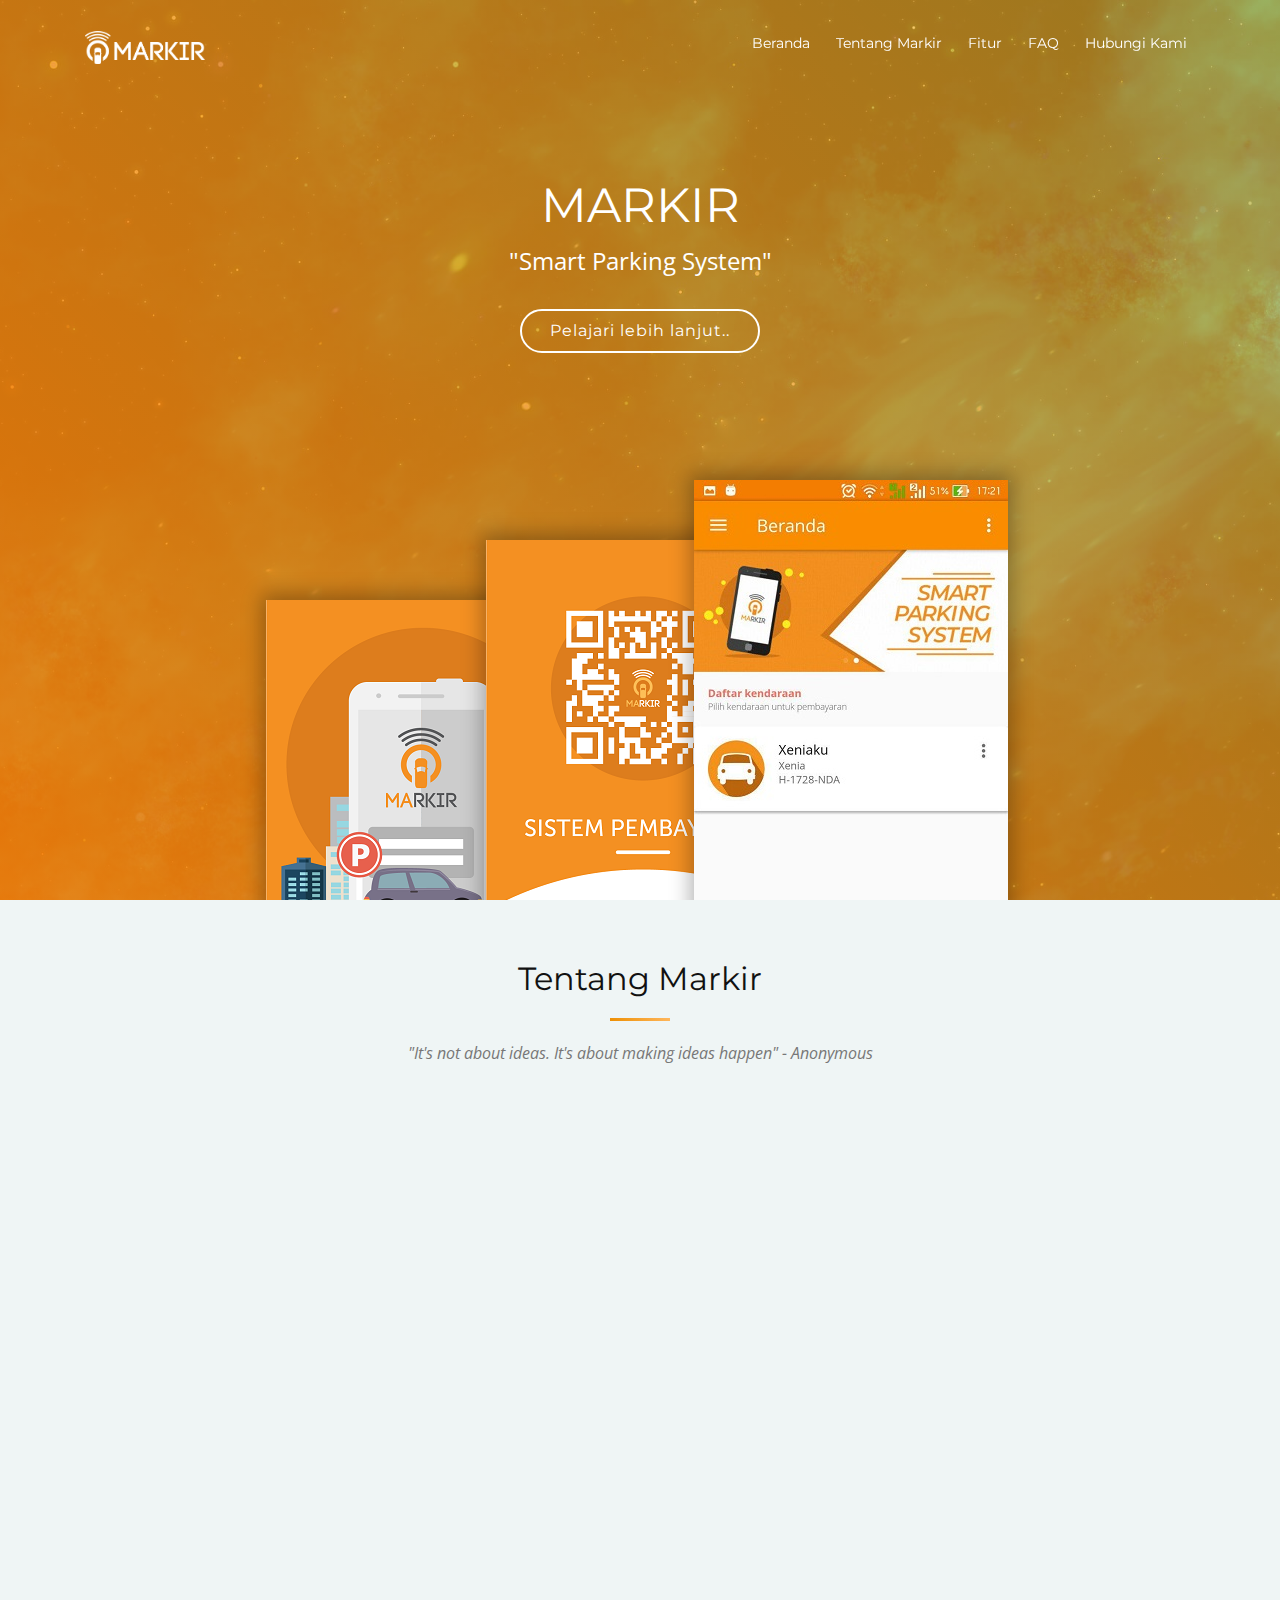
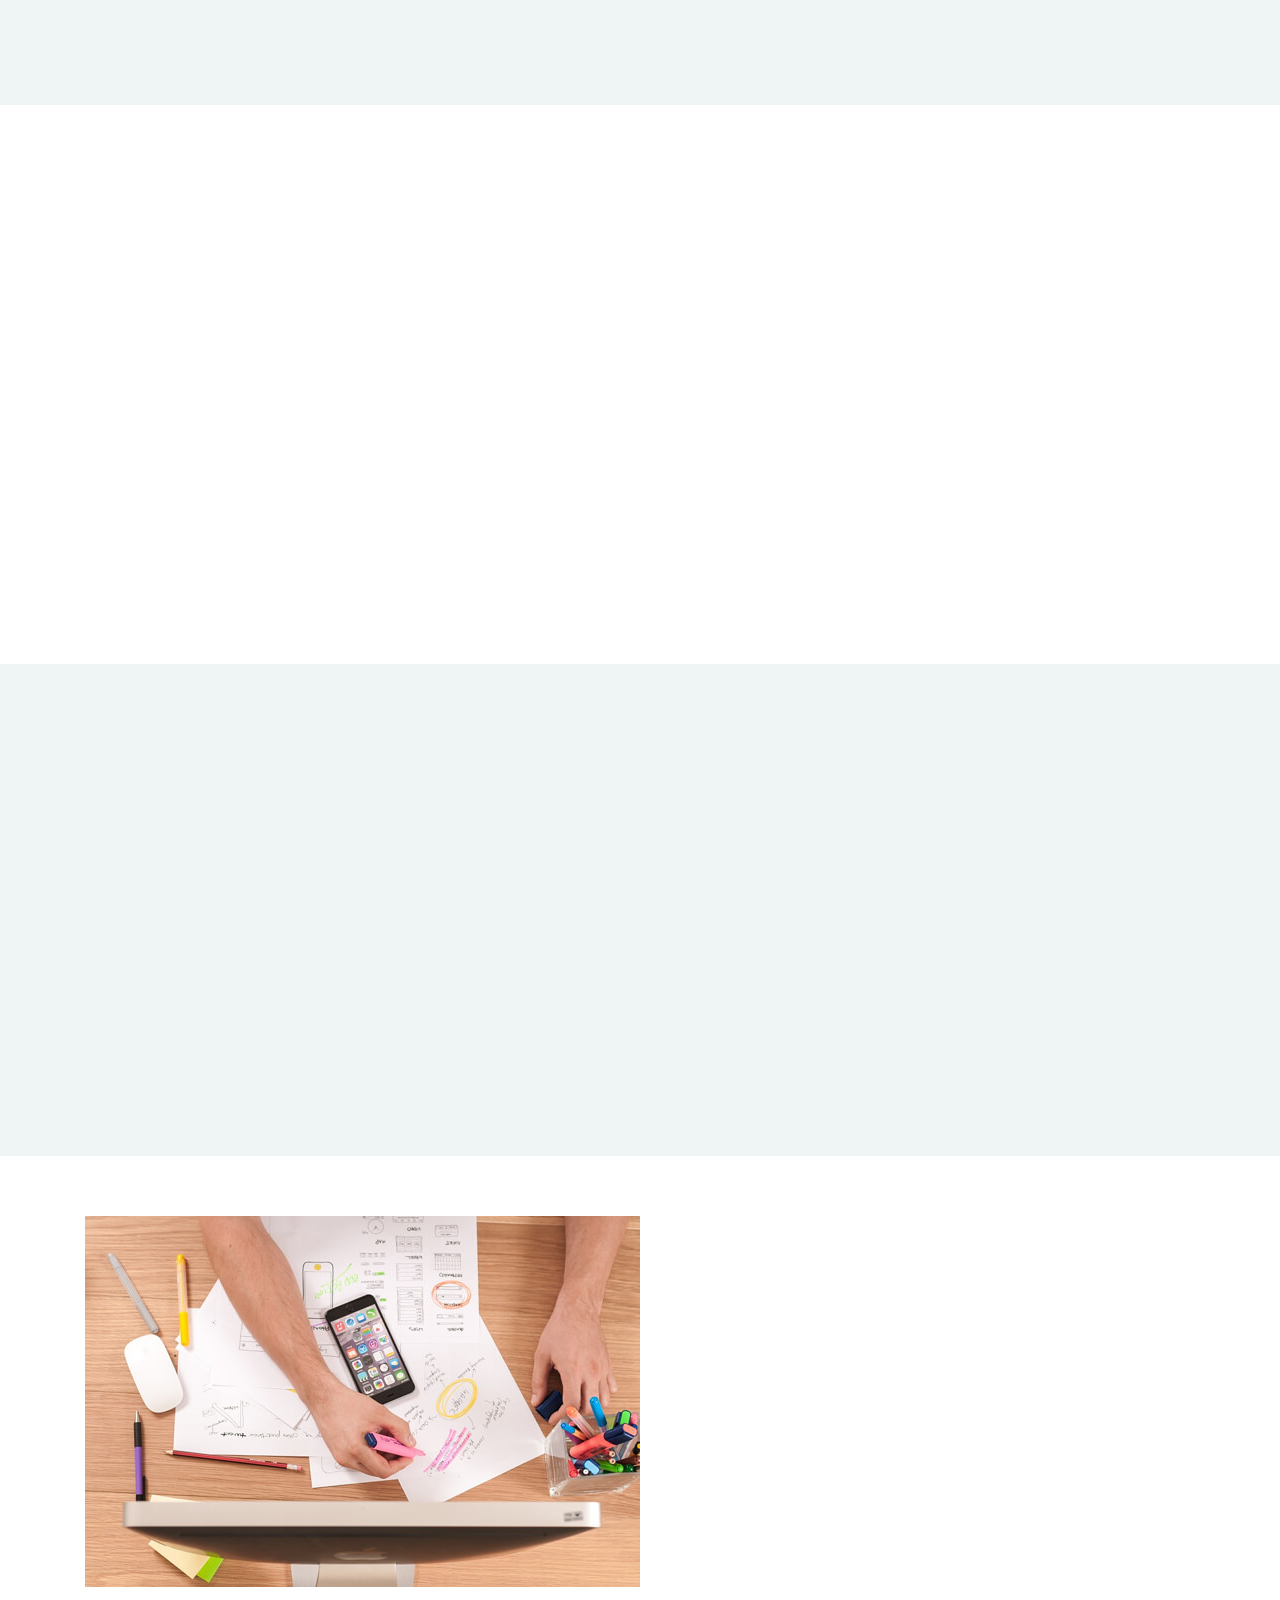
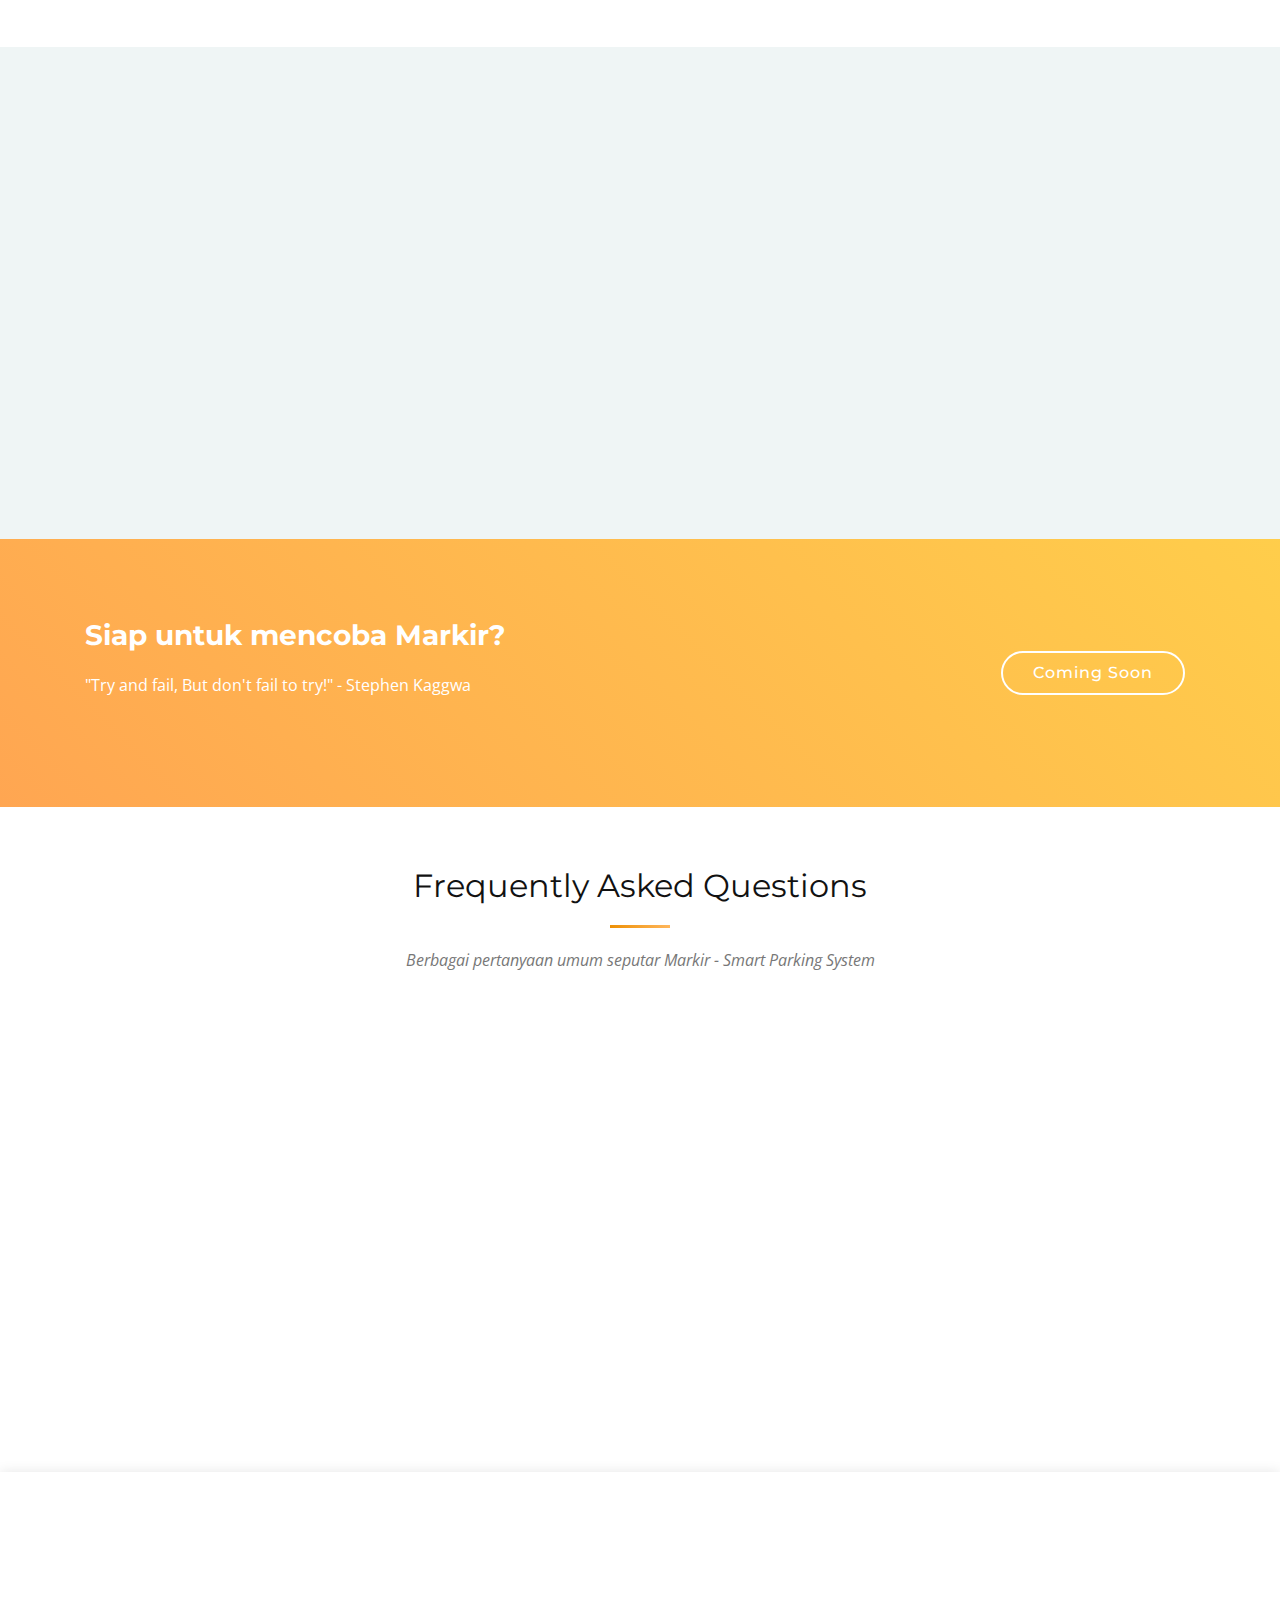
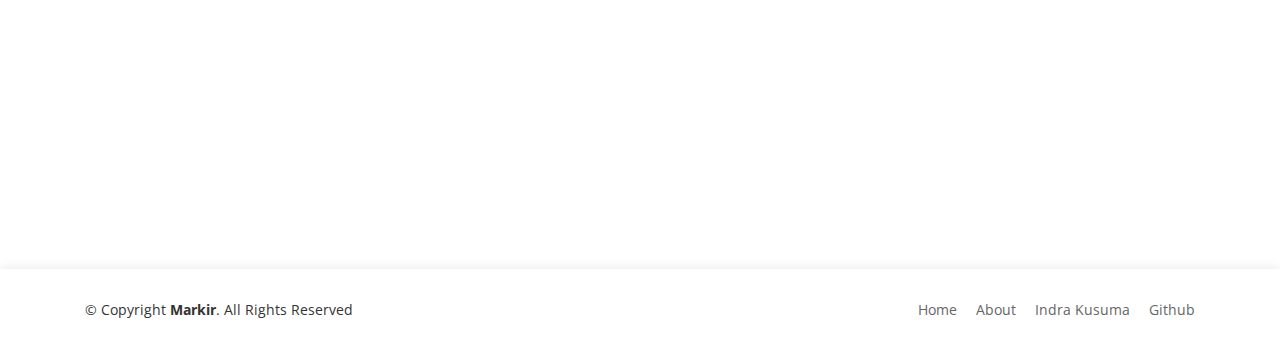
==== index.html @ b3edc445 "remove more features and update call-to-action to Siap mencoba markir" ====
<!DOCTYPE html>
<html lang="en">
<head>
  <meta charset="utf-8">
  <title>Markir - Smart Parking System</title>
  <meta content="width=device-width, initial-scale=1.0" name="viewport">
  <meta name="theme-color" content="#FF8008">
  <meta content="Markir" name="keywords">
  <meta content="Smart Parking System" name="description">

  <!-- Favicons -->
  <link href="assets/img/Icon.png" rel="icon">
  <link href="assets/img/Icon.png" rel="apple-touch-icon">

  <!-- Google Fonts -->
  <link href="https://fonts.googleapis.com/css?family=Montserrat:300,400,500,700|Open+Sans:300,300i,400,400i,700,700i" rel="stylesheet">

  <!-- Bootstrap CSS File -->
  <link href="lib/bootstrap/css/bootstrap.min.css" rel="stylesheet">

  <!-- Libraries CSS Files -->
  <link href="lib/animate/animate.min.css" rel="stylesheet">
  <link href="lib/font-awesome/css/font-awesome.min.css" rel="stylesheet">
  <link href="lib/ionicons/css/ionicons.min.css" rel="stylesheet">
  <link href="lib/magnific-popup/magnific-popup.css" rel="stylesheet">

  <!-- Main Stylesheet File -->
  <link href="assets/css/style.css" rel="stylesheet">

  <!-- =======================================================
    Theme Name: Avilon
    Theme URL: https://bootstrapmade.com/avilon-bootstrap-landing-page-template/
    Author: BootstrapMade.com
    License: https://bootstrapmade.com/license/
  ======================================================= -->
</head>

<body>

  <!--==========================
    Header
  ============================-->
  <header id="header">
    <div class="container">

      <div id="logo" class="pull-left">
        <h1><a href="#intro" class="scrollto">
          <img src="assets/img/logo/logo-markir.png" class="nav-logo"/>
        </a></h1>
        <!-- Uncomment below if you prefer to use an image logo -->
        <!-- <a href="#intro"><img src="assets/img/logo.png" alt="" title=""></a> -->
      </div>

      <nav id="nav-menu-container">
        <ul class="nav-menu">
          <li class="menu-active"><a href="#intro">Beranda</a></li>
          <li><a href="#about">Tentang Markir</a></li>
          <li><a href="#features">Fitur</a></li>
          <li><a href="#faq">FAQ</a></li>
          <li><a href="#contact">Hubungi Kami</a></li>
        </ul>
      </nav><!-- #nav-menu-container -->
    </div>
  </header><!-- #header -->

  <!--==========================
    Intro Section
  ============================-->
  <section id="intro">

    <div class="intro-text">
      <h2>MARKIR</h2>
      <p>"Smart Parking System"</p>
      <a href="#about" class="btn-get-started scrollto">Pelajari lebih lanjut..</a>
    </div>

    <div class="product-screens">

      <div class="product-screen-1 wow fadeInUp" data-wow-delay="0.4s" data-wow-duration="0.6s">
        <img src="assets/img/produk-1-2.jpg" alt="">
      </div>

      <div class="product-screen-2 wow fadeInUp" data-wow-delay="0.2s" data-wow-duration="0.6s">
        <img src="assets/img/produk-2.png" alt="">
      </div>

      <div class="product-screen-3 wow fadeInUp" data-wow-duration="0.6s">
        <img src="assets/img/produk-3.png" alt="">
      </div>

    </div>

  </section><!-- #intro -->

  <main id="main">

    <!--==========================
      About Us Section
    ============================-->
    <section id="about" class="section-bg">
      <div class="container-fluid">
        <div class="section-header">
          <h3 class="section-title">Tentang Markir</h3>
          <span class="section-divider"></span>
          <p class="section-description">
            "It's not about ideas. It's about making ideas happen" - Anonymous
          </p>
        </div>

        <div class="row">
          <div class="col-lg-6 about-img wow fadeInLeft">
            <img src="assets/img/markir-in-car.jpg" alt="">
          </div>

          <div class="col-lg-6 content wow fadeInRight">
            <h2>Smart Parking System</h2>
            <p>
                Markir adalah sebuah prototype aplikasi pembayaran retribusi parkir yang aman, mudah dan transparan. Markir memberi kamu berbagai keuntungan seperti:
            </p>

            <ul>
              <li><i class="ion-android-checkmark-circle"></i> <b>Transparansi</b> pembayaran parkir. Gak ada lagi bayar parkir melebihi tarif parkir yang sudah ditetapkan oleh pemerintah atau pengelola.</li>
              <li><i class="ion-android-checkmark-circle"></i> <b>Kemudahan</b> bayar parkir. Markir menggunakan uang elektronik (e-money), jadi kamu gak perlu ribet-ribet cari uang kecil untuk bayar parkir.</li>
              <li><i class="ion-android-checkmark-circle"></i> <b>Aman</b>. Semua transaksi pada sistem Markir terproteksi dan terenkripsi dengan metode paling mutakir.</li>
            </ul>

          </div>
        </div>

      </div>
    </section><!-- #about -->

    <!--==========================
      Product Featuress Section
    ============================-->
    <section id="features">
      <div class="container">

        <div class="row">

          <div class="col-lg-8 offset-lg-4">
            <div class="section-header wow fadeIn" data-wow-duration="1s">
              <h3 class="section-title">Fitur Markir</h3>
              <span class="section-divider"></span>
            </div>
          </div>

          <div class="col-lg-4 col-md-5 features-img">
            <img src="assets/img/markir-mascot-product.png" alt="" class="img-fluid wow fadeInLeft">
          </div>

          <div class="col-lg-8 col-md-7 ">

            <div class="row">

              <div class="col-lg-6 col-md-6 box wow fadeInRight">
                <div class="icon"><i class="ion-qr-scanner"></i></div>
                <h4 class="title"><a href="">Pay By QR</a></h4>
                <p class="description">Bayar parkir lebih mudah dan cepat. Cukup pindai kode QR petugas parkir melalui aplikasi Markir dan selesai!</p>
              </div>
              <div class="col-lg-6 col-md-6 box wow fadeInRight" data-wow-delay="0.1s">
                <div class="icon"><i class="ion-android-car"></i></div>
                <h4 class="title"><a href="">Unlimited Kendaraan</a></h4>
                <p class="description">Kamu bisa menambahkan semua kendaraan kamu hanya dalam satu akun markir. Simple!</p>
              </div>
              <div class="col-lg-6 col-md-6 box wow fadeInRight" data-wow-delay="0.2s">
                <div class="icon"><i class="ion-clock"></i></div>
                <h4 class="title"><a href="">Riwayat Transaksi</a></h4>
                <p class="description">Pengen tau sudah parkir dimana aja? bayarnya berapa aja? pantau aja lewat di Riwayat Transaksi. Mudah!</p>
              </div>
              <div class="col-lg-6 col-md-6 box wow fadeInRight" data-wow-delay="0.3s">
                <div class="icon"><i class="ion-location"></i></div>
                <h4 class="title"><a href="">Lokasi Parkir Terdekat</a></h4>
                <p class="description">Bingung cari lokasi parkir? manfaatin aja Nearby Maps by Markir. Dijamin deh cepet dapet lokasi parkir!</p>
              </div>
            </div>

          </div>

        </div>

      </div>

    </section><!-- #features -->

    <!--==========================
      Product Advanced Featuress Section
    ============================-->
    <section id="advanced-features">

      <div class="features-row section-bg">
        <div class="container">
          <div class="row">
            <div class="col-12">
              <img class="advanced-feature-img-right wow fadeInRight" src="assets/img/advanced-feature-1.jpg" alt="">
              <div class="wow fadeInLeft">
                <h2>Duis aute irure dolor in reprehenderit in voluptate velit esse</h2>
                <h3>Excepteur sint occaecat cupidatat non proident, sunt in culpa qui officia deserunt mollit anim id est laborum.</h3>
                <p>Lorem ipsum dolor sit amet, consectetur adipiscing elit, sed do eiusmod tempor incididunt ut labore et dolore magna aliqua. Ut enim ad minim veniam.</p>
                <p>Quis nostrud exercitation ullamco laboris nisi ut aliquip ex ea commodo consequat. Duis aute irure dolor in reprehenderit in voluptate velit esse cillum dolore eu fugiat nulla pariatur. Excepteur sint occaecat cupidatat non proident, sunt in culpa qui officia deserunt mollit anim id est laborum.</p>
              </div>
            </div>
          </div>
        </div>
      </div>

      <div class="features-row">
        <div class="container">
          <div class="row">
            <div class="col-12">
              <img class="advanced-feature-img-left" src="assets/img/advanced-feature-2.jpg" alt="">
              <div class="wow fadeInRight">
                <h2>Duis aute irure dolor in reprehenderit in voluptate velit esse</h2>
                <i class="ion-ios-paper-outline" class="wow fadeInRight" data-wow-duration="0.5s"></i>
                <p class="wow fadeInRight" data-wow-duration="0.5s">Lorem ipsum dolor sit amet, consectetur adipiscing elit, sed do eiusmod tempor incididunt ut labore et dolore magna aliqua. Ut enim ad minim veniam.</p>
                <i class="ion-ios-color-filter-outline wow fadeInRight" data-wow-delay="0.2s" data-wow-duration="0.5s"></i>
                <p class="wow fadeInRight" data-wow-delay="0.2s" data-wow-duration="0.5s">Quis nostrud exercitation ullamco laboris nisi ut aliquip ex ea commodo consequat. Duis aute irure dolor in reprehenderit in voluptate velit esse cillum.</p>
                <i class="ion-ios-barcode-outline wow fadeInRight" data-wow-delay="0.4" data-wow-duration="0.5s"></i>
                <p class="wow fadeInRight" data-wow-delay="0.4s" data-wow-duration="0.5s">Quis nostrud exercitation ullamco laboris nisi ut aliquip ex ea commodo consequat. Duis aute irure dolor in reprehenderit in voluptate velit esse cillum.</p>
              </div>
            </div>
          </div>
        </div>
      </div>

      <div class="features-row section-bg">
        <div class="container">
          <div class="row">
            <div class="col-12">
              <img class="advanced-feature-img-right wow fadeInRight" src="assets/img/advanced-feature-3.jpg" alt="">
              <div class="wow fadeInLeft">
                <h2>Duis aute irure dolor in reprehenderit in voluptate velit esse</h2>
                <h3>Excepteur sint occaecat cupidatat non proident, sunt in culpa qui officia deserunt mollit anim id est laborum.</h3>
                <p>Lorem ipsum dolor sit amet, consectetur adipiscing elit, sed do eiusmod tempor incididunt ut labore et dolore magna aliqua. Ut enim ad minim veniam</p>
                <i class="ion-ios-albums-outline"></i>
                <p>Quis nostrud exercitation ullamco laboris nisi ut aliquip ex ea commodo consequat. Duis aute irure dolor in reprehenderit in voluptate velit esse cillum dolore eu fugiat nulla pariatur. Excepteur sint occaecat cupidatat non proident, sunt in culpa qui officia deserunt mollit anim id est laborum.</p>
              </div>
            </div>
          </div>
        </div>
      </div>
    </section><!-- #advanced-features -->

    <!--==========================
      Call To Action Section
    ============================-->
    <section id="call-to-action">
      <div class="container">
        <div class="row">
          <div class="col-lg-9 text-center text-lg-left">
            <h3 class="cta-title">Siap untuk mencoba Markir?</h3>
            <p class="cta-text"> "Try and fail, But don't fail to try!" - Stephen Kaggwa</p>
          </div>
          <div class="col-lg-3 cta-btn-container text-center">
            <a class="cta-btn align-middle" href="#">Coming Soon</a>
          </div>
        </div>

      </div>
    </section><!-- #call-to-action -->

    <!--==========================
      Frequently Asked Questions Section
    ============================-->
    <section id="faq">
      <div class="container">

        <div class="section-header">
          <h3 class="section-title">Frequently Asked Questions</h3>
          <span class="section-divider"></span>
          <p class="section-description">Berbagai pertanyaan umum seputar Markir - Smart Parking System</p>
        </div>

        <ul id="faq-list" class="wow fadeInUp">
          <li>
            <a data-toggle="collapse" class="collapsed" href="#faq1">Apa sih Markir itu? <i class="ion-android-remove"></i></a>
            <div id="faq1" class="collapse" data-parent="#faq-list">
              <p>
                Markir adalah sebuah prototype aplikasi pembayaran retribusi parkir yang aman, mudah dan transparan.
              </p>
            </div>
          </li>

          <li>
            <a data-toggle="collapse" href="#faq2" class="collapsed">Siapa saja yang bisa pakai Markir? <i class="ion-android-remove"></i></a>
            <div id="faq2" class="collapse" data-parent="#faq-list">
              <p>
                Siapa saja yang menginstall dan mendaftar di aplikasi Markir.
              </p>
            </div>
          </li>

          <li>
            <a data-toggle="collapse" href="#faq3" class="collapsed">Bagaimana cara bayar parkir melalui Markir? <i class="ion-android-remove"></i></a>
            <div id="faq3" class="collapse" data-parent="#faq-list">
              <p>
                Cukup Mudah! <br>
                - Buka aplikasi Markir dan pastikan sudah mendaftar sebagai member. <br>
                - Pilih kendaraan kamu yang sedang parkir. <br>
                - Pindai kode QR milik petugas parkir. <br>
                - Selesai
              </p>
            </div>
          </li>

          <li>
            <a data-toggle="collapse" href="#faq4" class="collapsed">Berapa banyak kendaraan yang bisa saya tambahkan? <i class="ion-android-remove"></i></a>
            <div id="faq4" class="collapse" data-parent="#faq-list">
              <p>
                Sebanyak yang kamu mau!
              </p>
            </div>
          </li>

          <li>
            <a data-toggle="collapse" href="#faq5" class="collapsed">Bagaimana cara mengisi saldo Markir? <i class="ion-android-remove"></i></a>
            <div id="faq5" class="collapse" data-parent="#faq-list">
              <p>
                Kamu bisa isi saldo Markir dengan cara memasukan kode voucher yang tersedia.
              </p>
            </div>
          </li>

          <li>
            <a data-toggle="collapse" href="#faq6" class="collapsed">Apakah saat ini Markir sudah bisa digunakan secara umum? <i class="ion-android-remove"></i></a>
            <div id="faq6" class="collapse" data-parent="#faq-list">
              <p>
                Belum! Saat ini markir masih tahap prototype aplikasi. Hanya berperan sebagai alternatif solusi untuk pemerintah kota atau pihak swasta pemilik lahan parkir.
              </p>
            </div>
          </li>

        </ul>

      </div>
    </section><!-- #faq -->

    <!--==========================
      Contact Section
    ============================-->
    <section id="contact">
      <div class="container">
        <div class="row wow fadeInUp">

          <div class="col-lg-4 col-md-4">
            <div class="contact-about">
              <img src="assets/img/logo/logo-markir-primary.png" class="img-fluid img-footer"/>
              <p>
                Markir adalah prototipe Aplikasi sistem pembayaran parkir berbasis Android yang aman, mudah dan transparan. Markir dibuat guna menjadi alternatif solusi mengenai permasalahan transparansi pengelolaan lahan parkir.
              </p>
              <div class="social-links">
                <a href="#" class="twitter"><i class="fa fa-twitter"></i></a>
                <a href="#" class="facebook"><i class="fa fa-facebook"></i></a>
                <a href="#" class="instagram"><i class="fa fa-instagram"></i></a>
                <a href="#" class="google-plus"><i class="fa fa-google-plus"></i></a>
                <a href="#" class="linkedin"><i class="fa fa-linkedin"></i></a>
              </div>
            </div>
          </div>

          <div class="col-lg-3 col-md-4">
            <div class="info">
              <div>
                <i class="ion-ios-location-outline"></i>
                <p>Pusponjolo, Semarang<br>Jawa Tengah, Indonesia</p>
              </div>

              <div>
                <i class="ion-ios-email-outline"></i>
                <p>id.indrakusuma@gmail.com</p>
              </div>

              <div>
                <i class="ion-ios-telephone-outline"></i>
                <p>+62-895-222-486-42</p>
              </div>

            </div>
          </div>

          <div class="col-lg-5 col-md-8">
            <div class="form">
              <div id="sendmessage">Your message has been sent. Thank you!</div>
              <div id="errormessage"></div>
              <form action="" method="post" role="form" class="contactForm">
                <div class="form-row">
                  <div class="form-group col-lg-6">
                    <input type="text" name="name" class="form-control" id="name" placeholder="Your Name" data-rule="minlen:4" data-msg="Please enter at least 4 chars" />
                    <div class="validation"></div>
                  </div>
                  <div class="form-group col-lg-6">
                    <input type="email" class="form-control" name="email" id="email" placeholder="Your Email" data-rule="email" data-msg="Please enter a valid email" />
                    <div class="validation"></div>
                  </div>
                </div>
                <div class="form-group">
                  <input type="text" class="form-control" name="subject" id="subject" placeholder="Subject" data-rule="minlen:4" data-msg="Please enter at least 8 chars of subject" />
                  <div class="validation"></div>
                </div>
                <div class="form-group">
                  <textarea class="form-control" name="message" rows="5" data-rule="required" data-msg="Please write something for us" placeholder="Message"></textarea>
                  <div class="validation"></div>
                </div>
                <div class="text-center"><button type="submit" title="Send Message">Send Message</button></div>
              </form>
            </div>
          </div>

        </div>

      </div>
    </section><!-- #contact -->

  </main>

  <!--==========================
    Footer
  ============================-->
  <footer id="footer">
    <div class="container">
      <div class="row">
        <div class="col-lg-6 text-lg-left text-center">
          <div class="copyright">
            &copy; Copyright <strong>Markir</strong>. All Rights Reserved
          </div>
          <div class="credits">
            <!--
              All the links in the footer should remain intact.
              You can delete the links only if you purchased the pro version.
              Licensing information: https://bootstrapmade.com/license/
              Purchase the pro version with working PHP/AJAX contact form: https://bootstrapmade.com/buy/?theme=Avilon
            -->
            <!-- Designed by <a href="https://bootstrapmade.com/">BootstrapMade</a> -->
          </div>
        </div>
        <div class="col-lg-6">
          <nav class="footer-links text-lg-right text-center pt-2 pt-lg-0">
            <a href="#intro" class="scrollto">Home</a>
            <a href="#about" class="scrollto">About</a>
            <a href="https://indrakusuma.web.id" target="_blank">Indra Kusuma</a>
            <a href="https://github.com/idindrakusuma/landing-page-markir" target="_blank">Github</a>
          </nav>
        </div>
      </div>
    </div>
  </footer><!-- #footer -->

  <a href="#" class="back-to-top"><i class="fa fa-chevron-up"></i></a>

  <!-- JavaScript Libraries -->
  <script src="lib/jquery/jquery.min.js"></script>
  <script src="lib/jquery/jquery-migrate.min.js"></script>
  <script src="lib/bootstrap/js/bootstrap.bundle.min.js"></script>
  <script src="lib/easing/easing.min.js"></script>
  <script src="lib/wow/wow.min.js"></script>
  <script src="lib/superfish/hoverIntent.js"></script>
  <script src="lib/superfish/superfish.min.js"></script>
  <script src="lib/magnific-popup/magnific-popup.min.js"></script>

  <!-- Contact Form JavaScript File -->
  <script src="assets/contactform/contactform.js"></script>

  <!-- Template Main Javascript File -->
  <script src="assets/js/main.js"></script>

</body>
</html>
---- assets/css/style.css ----
/*
  Theme Name: Avilon
  Theme URL: https://bootstrapmade.com/avilon-bootstrap-landing-page-template/
  Author: BootstrapMade.com
  License: https://bootstrapmade.com/license/
*/
/*--------------------------------------------------------------
# General
--------------------------------------------------------------*/
body {
  background: #fff;
  color: #666666;
  font-family: "Open Sans", sans-serif;
  overflow-x: hidden;
}

a {
  color: #ED8F03;
  transition: 0.5s;
}

a:hover, a:active, a:focus {
  color: #1dc9ce;
  outline: none;
  text-decoration: none;
}

p {
  padding: 0;
  margin: 0 0 30px 0;
}

h1, h2, h3, h4, h5, h6 {
  font-family: "Montserrat", sans-serif;
  font-weight: 400;
  margin: 0 0 20px 0;
  padding: 0;
}

/* Back to top button */
.back-to-top {
  position: fixed;
  display: none;
  background: linear-gradient(45deg, #ED8F03, #FFB75E);
  color: #fff;
  padding: 2px 20px 8px 20px;
  font-size: 16px;
  border-radius: 4px 4px 0 0;
  right: 15px;
  bottom: 0;
  transition: none;
}

.back-to-top:focus {
  background: linear-gradient(45deg,  #ED8F03, #FFB75E);
  color: #fff;
  outline: none;
}

.back-to-top:hover {
  background: #ED8F03;
  color: #fff;
}

/*--------------------------------------------------------------
# Header
--------------------------------------------------------------*/
#header {
  padding: 30px 0;
  height: 92px;
  position: fixed;
  left: 0;
  top: 0;
  right: 0;
  transition: all 0.5s;
  z-index: 997;
}

#header #logo {
  float: left;
}

#header #logo h1 {
  font-size: 36px;
  margin: -4px 0 0 0;
  padding: 0;
  line-height: 1;
  display: inline-block;
  font-family: "Montserrat", sans-serif;
  font-weight: 300;
  letter-spacing: 3px;
  text-transform: uppercase;
}

#header #logo h1 a, #header #logo h1 a:hover {
  color: #fff;
}

#header #logo img {
  padding: 0;
  margin: 0;
}

@media (max-width: 768px) {
  #header #logo h1 {
    font-size: 28px;
    margin-top: 0;
  }
  #header #logo img {
    max-height: 40px;
  }
}

#header.header-fixed {
  background: #FF8008;  /* fallback for old browsers */
  background: -webkit-linear-gradient(to left, #FFC837, #FF8008);  /* Chrome 10-25, Safari 5.1-6 */
  background: linear-gradient(to left, #FFC837, #FF8008); /* W3C, IE 10+/ Edge, Firefox 16+, Chrome 26+, Opera 12+, Safari 7+ */
  padding: 20px 0;
  height: 72px;
  transition: all 0.5s;
}

/*--------------------------------------------------------------
# Intro Section
--------------------------------------------------------------*/
#intro {
  width: 100%;
  height: 100vh;
  background: linear-gradient(45deg,rgb(255,128,8, 0.9), rgb(255,200,55, 0.6)), url("../img/call-to-action-bg.jpg") center top no-repeat;
  background-size: cover;
  position: relative;
}

@media (min-width: 1024px) {
  #intro {
    background-attachment: fixed;
  }
}

#intro .intro-text {
  position: absolute;
  left: 0;
  top: 60px;
  right: 0;
  height: calc(50% - 60px);
  display: flex;
  align-items: center;
  justify-content: center;
  text-align: center;
  flex-direction: column;
}

#intro h2 {
  margin: 30px 0 10px 0;
  padding: 0 15px;
  font-size: 48px;
  font-weight: 400;
  line-height: 56px;
  color: #fff;
}

@media (max-width: 768px) {
  #intro h2 {
    font-size: 28px;
    line-height: 36px;
  }
}

#intro p {
  color: #fff;
  margin-bottom: 20px;
  padding: 0 15px;
  font-size: 24px;
}

@media (max-width: 768px) {
  #intro p {
    font-size: 18px;
    line-height: 24px;
    margin-bottom: 20px;
  }
}

#intro .btn-get-started {
  font-family: "Montserrat", sans-serif;
  font-weight: 400;
  font-size: 16px;
  letter-spacing: 1px;
  display: inline-block;
  padding: 8px 28px;
  border-radius: 50px;
  transition: 0.5s;
  margin: 10px;
  color: #fff;
  border: 2px solid #fff;
}

#intro .btn-get-started:hover {
  color: #fff;
  background: #FF8008;  /* fallback for old browsers */
  background: -webkit-linear-gradient(to left, #FFC837, #FF8008);  /* Chrome 10-25, Safari 5.1-6 */
  background: linear-gradient(to left, #FFC837, #FF8008); /* W3C, IE 10+/ Edge, Firefox 16+, Chrome 26+, Opera 12+, Safari 7+ */
  
}

#intro .product-screens {
  position: absolute;
  left: 0;
  right: 0;
  bottom: 0;
  overflow: hidden;
  text-align: center;
  width: 100%;
  height: 50%;
}

#intro .product-screens img {
  box-shadow: 0px -2px 19px 4px rgba(0, 0, 0, 0.29);
}

#intro .product-screens .product-screen-1 {
  position: absolute;
  z-index: 30;
  left: calc(50% + 54px);
  bottom: 0;
  top: 30px;
}

#intro .product-screens .product-screen-2 {
  position: absolute;
  z-index: 20;
  left: calc(50% - 154px);
  bottom: 0;
  top: 90px;
}

#intro .product-screens .product-screen-3 {
  position: absolute;
  z-index: 10;
  left: calc(50% - 374px);
  bottom: 0;
  top: 150px;
}

@media (max-width: 767px) {
  #intro .product-screens .product-screen-1 {
    position: static;
    padding-top: 30px;
  }
  #intro .product-screens .product-screen-2, #intro .product-screens .product-screen-3 {
    display: none;
  }
}

/*--------------------------------------------------------------
# Navigation Menu
--------------------------------------------------------------*/
/* Nav Menu Essentials */
.nav-menu, .nav-menu * {
  margin: 0;
  padding: 0;
  list-style: none;
}

.nav-menu ul {
  position: absolute;
  display: none;
  top: 100%;
  left: 0;
  z-index: 99;
}

.nav-menu li {
  position: relative;
  white-space: nowrap;
}

.nav-menu > li {
  float: left;
}

.nav-menu li:hover > ul,
.nav-menu li.sfHover > ul {
  display: block;
}

.nav-menu ul ul {
  top: 0;
  left: 100%;
}

.nav-menu ul li {
  min-width: 180px;
}

/* Nav Menu Arrows */
.sf-arrows .sf-with-ul {
  padding-right: 30px;
}

.sf-arrows .sf-with-ul:after {
  content: "\f107";
  position: absolute;
  right: 15px;
  font-family: FontAwesome;
  font-style: normal;
  font-weight: normal;
}

.sf-arrows ul .sf-with-ul:after {
  content: "\f105";
}

/* Nav Meu Container */
#nav-menu-container {
  float: right;
  margin: 0;
}

@media (max-width: 768px) {
  #nav-menu-container {
    display: none;
  }
}

/* Nav Meu Styling */
.nav-menu a {
  padding: 0 8px 10px 8px;
  text-decoration: none;
  display: inline-block;
  color: #fff;
  font-family: "Montserrat", sans-serif;
  font-weight: 400;
  font-size: 14px;
  outline: none;
}

.nav-menu > li {
  margin-left: 10px;
}

.nav-menu ul {
  margin: 4px 0 0 0;
  padding: 10px;
  box-shadow: 0px 0px 30px rgba(127, 137, 161, 0.25);
  background: #fff;
}

.nav-menu ul li {
  transition: 0.3s;
}

.nav-menu ul li a {
  padding: 10px;
  color: #333;
  transition: 0.3s;
  display: block;
  font-size: 13px;
  text-transform: none;
}

.nav-menu ul li:hover > a {
  color: #ED8F03;
}

.nav-menu ul ul {
  margin: 0;
}

/* Mobile Nav Toggle */
#mobile-nav-toggle {
  position: fixed;
  right: 0;
  top: 0;
  z-index: 999;
  margin: 20px 20px 0 0;
  border: 0;
  background: none;
  font-size: 24px;
  display: none;
  transition: all 0.4s;
  outline: none;
  cursor: pointer;
}

#mobile-nav-toggle i {
  color: #fff;
}

@media (max-width: 768px) {
  #mobile-nav-toggle {
    display: inline;
  }
}

/* Mobile Nav Styling */
#mobile-nav {
  position: fixed;
  top: 0;
  padding-top: 18px;
  bottom: 0;
  z-index: 998;
  background: rgb(255,128,8, 0.9);
  left: -260px;
  width: 260px;
  overflow-y: auto;
  transition: 0.4s;
}

#mobile-nav ul {
  padding: 0;
  margin: 0;
  list-style: none;
}

#mobile-nav ul li {
  position: relative;
}

#mobile-nav ul li a {
  color: #fff;
  font-size: 16px;
  overflow: hidden;
  padding: 10px 22px 10px 15px;
  position: relative;
  text-decoration: none;
  width: 100%;
  display: block;
  outline: none;
}

#mobile-nav ul li a:hover {
  color: #fff;
}

#mobile-nav ul li li {
  padding-left: 30px;
}

#mobile-nav ul .menu-has-children i {
  position: absolute;
  right: 0;
  z-index: 99;
  padding: 15px;
  cursor: pointer;
  color: #fff;
}

#mobile-nav ul .menu-has-children i.fa-chevron-up {
  color: #ED8F03;
}

#mobile-nav ul .menu-item-active {
  color: #ED8F03;
}

#mobile-body-overly {
  width: 100%;
  height: 100%;
  z-index: 997;
  top: 0;
  left: 0;
  position: fixed;
  background: rgba(52, 59, 64, 0.9);
  display: none;
}

/* Mobile Nav body classes */
body.mobile-nav-active {
  overflow: hidden;
}

body.mobile-nav-active #mobile-nav {
  left: 0;
}

body.mobile-nav-active #mobile-nav-toggle {
  color: #fff;
}

/*--------------------------------------------------------------
# Sections
--------------------------------------------------------------*/
/* Sections Header
--------------------------------*/
.section-header .section-title {
  font-size: 32px;
  color: #111;
  text-align: center;
  font-weight: 400;
}

.section-header .section-description {
  text-align: center;
  padding-bottom: 40px;
  color: #777;
  font-style: italic;
}

.section-header .section-divider {
  display: block;
  width: 60px;
  height: 3px;
  background: #ED8F03;
  background: linear-gradient(45deg, #ED8F03, #FFB75E);
  margin: 0 auto;
  margin-bottom: 20px;
}

/* Section with background
--------------------------------*/
.section-bg {
  background: #eff5f5;
}

/* About Us Section
--------------------------------*/
#about {
  padding: 60px 0;
  overflow: hidden;
}

#about .about-img {
  height: 510px;
  overflow: hidden;
}

#about .about-img img {
  margin-left: -15px;
  max-width: 100%;
}

@media (max-width: 768px) {
  #about .about-img {
    height: auto;
  }
  #about .about-img img {
    margin-left: 0;
    padding-bottom: 30px;
  }
}

#about .content .h2 {
  color: #333;
  font-weight: 300;
  font-size: 24px;
}

#about .content h3 {
  color: #777;
  font-weight: 300;
  font-size: 18px;
  line-height: 26px;
  font-style: italic;
}

#about .content p {
  line-height: 26px;
}

#about .content p:last-child {
  margin-bottom: 0;
}

#about .content i {
  font-size: 20px;
  padding-right: 4px;
  color: #ED8F03;
}

#about .content ul {
  list-style: none;
  padding: 0;
}

#about .content ul li {
  padding-bottom: 10px;
}

/* Product Featuress Section
--------------------------------*/
#features {
  background: #fff;
  padding: 60px 0 0 0;
  overflow: hidden;
}

#features .features-img {
  text-align: center;
  padding-top: 20px;
}

@media (min-width: 769px) {
  #features .features-img {
    padding-top: 120px;
    margin-top: -200px;
  }
}

#features .features-img img {
  max-width: 100%;
}

#features .box {
  margin-bottom: 15px;
  text-align: center;
}

#features .icon {
  margin-bottom: 10px;
}

#features .icon i {
  color: #666666;
  font-size: 40px;
  transition: 0.5s;
}

#features .icon i:before {
  background: #ED8F03;
  background: linear-gradient(45deg, #ED8F03, #FFB75E);
  background-clip: border-box;
  -webkit-background-clip: text;
  -webkit-text-fill-color: transparent;
}

#features .title {
  font-weight: 300;
  margin-bottom: 15px;
  font-size: 22px;
}

#features .title a {
  color: #111;
}

#features .description {
  font-size: 14px;
  line-height: 24px;
  margin-bottom: 10px;
}

#features .section-description {
  padding-bottom: 10px;
}

/* Product Advanced Featuress Section
--------------------------------*/
#advanced-features {
  overflow: hidden;
}

#advanced-features .features-row {
  padding: 60px 0 30px 0;
}

#advanced-features h2 {
  font-size: 26px;
  font-weight: 700;
  color: #000;
}

#advanced-features h3 {
  font-size: 16px;
  line-height: 24px;
  font-weight: 400;
  font-style: italic;
  color: #999;
}

#advanced-features p {
  line-height: 24px;
  color: #777;
  margin-bottom: 30px;
}

#advanced-features i {
  color: #666666;
  font-size: 64px;
  transition: 0.5s;
  float: left;
  padding: 0 15px 0px 0;
  line-height: 1;
}

#advanced-features i:before {
  background: #ED8F03;
  background: linear-gradient(45deg, #ED8F03, #FFB75E);
  background-clip: border-box;
  -webkit-background-clip: text;
  -webkit-text-fill-color: transparent;
}

#advanced-features .advanced-feature-img-right {
  max-width: 100%;
  float: right;
  padding: 0 0 30px 30px;
}

#advanced-features .advanced-feature-img-left {
  max-width: 100%;
  float: left;
  padding: 0 30px 30px 0;
}

@media (max-width: 768px) {
  #advanced-features .advanced-feature-img-right, #advanced-features .advanced-feature-img-left {
    max-width: 50%;
  }
}

@media (max-width: 767px) {
  #advanced-features .advanced-feature-img-right, #advanced-features .advanced-feature-img-left {
    max-width: 100%;
    float: none;
    padding: 0 0 30px 0;
  }
}

/* Call To Action Section
--------------------------------*/
#call-to-action {
  overflow: hidden;
  background: linear-gradient(45deg,rgb(255,128,8, 0.7), rgb(255,200,55, 0.9)), url(../img/call-to-action-bg.jpg) fixed center center;
  background-size: cover;
  padding: 80px 0;
}

#call-to-action .cta-title {
  color: #fff;
  font-size: 28px;
  font-weight: 700;
}

#call-to-action .cta-text {
  color: #fff;
}

@media (min-width: 769px) {
  #call-to-action .cta-btn-container {
    display: flex;
    align-items: center;
    justify-content: flex-end;
  }
}

#call-to-action .cta-btn {
  font-family: "Montserrat", sans-serif;
  font-weight: 500;
  font-size: 16px;
  letter-spacing: 1px;
  display: inline-block;
  padding: 8px 30px;
  border-radius: 25px;
  transition: background 0.5s;
  margin: 10px;
  border: 2px solid #fff;
  color: #fff;
}

#call-to-action .cta-btn:hover {
  background: #FF8008;  /* fallback for old browsers */
  background: -webkit-linear-gradient(to left, #FFC837, #FF8008);  /* Chrome 10-25, Safari 5.1-6 */
  background: linear-gradient(to left, #FFC837, #FF8008); /* W3C, IE 10+/ Edge, Firefox 16+, Chrome 26+, Opera 12+, Safari 7+ */
  
}

/* More Features Section
--------------------------------*/
#more-features {
  padding: 60px 0 60px 0;
  overflow: hidden;
}

#more-features .box {
  padding: 40px;
  margin-bottom: 30px;
  box-shadow: 0px 0px 30px rgba(73, 78, 92, 0.15);
  background: #fff;
  transition: 0.4s;
}

#more-features .icon {
  float: left;
}

#more-features .icon i {
  color: #666666;
  font-size: 80px;
  transition: 0.5s;
  line-height: 0;
}

#more-features .icon i:before {
  background: #ED8F03;
  background: linear-gradient(45deg, #ED8F03, #FFB75E);
  background-clip: border-box;
  -webkit-background-clip: text;
  -webkit-text-fill-color: transparent;
}

#more-features h4 {
  margin-left: 100px;
  font-weight: 700;
  margin-bottom: 15px;
  font-size: 18px;
}

#more-features h4 a {
  color: #111;
}

#more-features p {
  font-size: 14px;
  margin-left: 100px;
  margin-bottom: 0;
  line-height: 24px;
}

@media (max-width: 767px) {
  #more-features .box {
    margin-bottom: 20px;
  }
  #more-features .icon {
    float: none;
    text-align: center;
    padding-bottom: 15px;
  }
  #more-features h4, #more-features p {
    margin-left: 0;
    text-align: center;
  }
}

/* Clients Section
--------------------------------*/
#clients {
  padding: 30px 0;
  background: #fff;
  overflow: hidden;
}

#clients img {
  max-width: 100%;
  opacity: 0.5;
  transition: 0.3s;
  padding: 15px 0;
}

#clients img:hover {
  opacity: 1;
}

/* Pricing Section
--------------------------------*/
#pricing {
  padding: 60px 0 60px 0;
  overflow: hidden;
}

#pricing .box {
  padding: 40px;
  margin-bottom: 30px;
  box-shadow: 0px 0px 30px rgba(73, 78, 92, 0.15);
  background: #fff;
  text-align: center;
}

#pricing h3 {
  font-weight: 400;
  margin-bottom: 15px;
  font-size: 28px;
}

#pricing h4 {
  font-size: 46px;
  color: #ED8F03;
  font-weight: 300;
}

#pricing h4 sup {
  font-size: 20px;
  top: -20px;
}

#pricing h4 span {
  color: #bababa;
  font-size: 20px;
}

#pricing ul {
  padding: 0;
  list-style: none;
  color: #999;
  text-align: left;
  line-height: 20px;
}

#pricing ul li {
  padding-bottom: 12px;
}

#pricing ul i {
  color: #ED8F03;
  font-size: 18px;
  padding-right: 4px;
}

#pricing .get-started-btn {
  background: #515e61;
  display: inline-block;
  padding: 6px 30px;
  border-radius: 20px;
  color: #fff;
  transition: none;
  font-size: 14px;
  font-weight: 400;
  font-family: "Montserrat", sans-serif;
}

#pricing .featured {
  border: 2px solid #ED8F03;
}

#pricing .featured .get-started-btn {
  background: #FF8008;  /* fallback for old browsers */
  background: -webkit-linear-gradient(to left, #FFC837, #FF8008);  /* Chrome 10-25, Safari 5.1-6 */
  background: linear-gradient(to left, #FFC837, #FF8008); /* W3C, IE 10+/ Edge, Firefox 16+, Chrome 26+, Opera 12+, Safari 7+ */
  
}

/* Frequently Asked Questions Section
--------------------------------*/
#faq {
  padding: 60px 0;
  overflow: hidden;
}

#faq #faq-list {
  padding: 0;
  list-style: none;
}

#faq #faq-list li {
  border-bottom: 1px solid #ddd;
}

#faq #faq-list a {
  padding: 18px 0;
  display: block;
  position: relative;
  font-family: "Montserrat", sans-serif;
  font-size: 22px;
  line-height: 1;
  font-weight: 300;
  padding-right: 20px;
}

#faq #faq-list i {
  font-size: 24px;
  position: absolute;
  right: 0;
  top: 16px;
}

#faq #faq-list p {
  margin-bottom: 20px;
}

@media (max-width: 768px) {
  #faq #faq-list a {
    font-size: 18px;
  }
  #faq #faq-list i {
    top: 13px;
  }
}

#faq #faq-list a.collapse {
  color: #ED8F03;
}

#faq #faq-list a.collapsed {
  color: #000;
}

#faq #faq-list a.collapsed i::before {
  content: "\f2c7" !important;
}

/* Our Team Section
--------------------------------*/
#team {
  padding: 60px 0;
  overflow: hidden;
}

#team .member {
  text-align: center;
  margin-bottom: 20px;
}

#team .member .pic {
  margin-bottom: 15px;
  overflow: hidden;
  height: 260px;
}

#team .member .pic img {
  max-width: 100%;
}

#team .member h4 {
  font-weight: 700;
  margin-bottom: 2px;
  font-size: 18px;
}

#team .member span {
  font-style: italic;
  display: block;
  font-size: 13px;
}

#team .member .social {
  margin-top: 15px;
}

#team .member .social a {
  color: #b3b3b3;
}

#team .member .social a:hover {
  color: #ED8F03;
}

#team .member .social i {
  font-size: 18px;
  margin: 0 2px;
}

/* Gallery Section
--------------------------------*/
#gallery {
  background: #fff;
  padding: 60px 0 0 0;
  overflow: hidden;
}

#gallery .container-fluid {
  padding: 0px;
}

#gallery .gallery-overlay {
  position: absolute;
  top: 0;
  right: 0;
  bottom: 0;
  left: 0;
  width: 100%;
  height: 100%;
  opacity: 1;
  -webkit-transition: all ease-in-out 0.4s;
  transition: all ease-in-out 0.4s;
}

#gallery .gallery-item {
  overflow: hidden;
  position: relative;
  padding: 0;
  vertical-align: middle;
  text-align: center;
}

#gallery .gallery-item img {
  -webkit-transition: all ease-in-out 0.4s;
  transition: all ease-in-out 0.4s;
  width: 100%;
}

#gallery .gallery-item:hover img {
  -webkit-transform: scale(1.1);
  transform: scale(1.1);
}

#gallery .gallery-item:hover .gallery-overlay {
  opacity: 1;
  background: rgba(0, 0, 0, 0.7);
}

/* Contact Section
--------------------------------*/
#contact {
  box-shadow: 0px 0px 12px 0px rgba(0, 0, 0, 0.1);
  padding: 60px 0;
  overflow: hidden;
}

#contact .contact-about h3 {
  font-size: 36px;
  margin: 0 0 10px 0;
  padding: 0;
  line-height: 1;
  font-family: "Montserrat", sans-serif;
  font-weight: 300;
  letter-spacing: 3px;
  text-transform: uppercase;
  color: #ED8F03;
}

#contact .contact-about p {
  font-size: 14px;
  line-height: 24px;
  font-family: "Montserrat", sans-serif;
  color: #888;
}

#contact .social-links {
  padding-bottom: 20px;
}

#contact .social-links a {
  font-size: 18px;
  display: inline-block;
  background: #fff;
  color: #ED8F03;
  line-height: 1;
  padding: 8px 0;
  margin-right: 4px;
  border-radius: 50%;
  text-align: center;
  width: 36px;
  height: 36px;
  transition: 0.3s;
  border: 1px solid #ED8F03;
}

#contact .social-links a:hover {
  background: #ED8F03;
  color: #fff;
}

#contact .info {
  color: #333333;
}

#contact .info i {
  font-size: 32px;
  color: #ED8F03;
  float: left;
  line-height: 1;
}

#contact .info p {
  padding: 0 0 10px 42px;
  line-height: 28px;
  font-size: 14px;
}

#contact .form #sendmessage {
  color: #ED8F03;
  border: 1px solid #ED8F03;
  display: none;
  text-align: center;
  padding: 15px;
  font-weight: 600;
  margin-bottom: 15px;
}

#contact .form #errormessage {
  color: red;
  display: none;
  border: 1px solid red;
  text-align: center;
  padding: 15px;
  font-weight: 600;
  margin-bottom: 15px;
}

#contact .form #sendmessage.show, #contact .form #errormessage.show, #contact .form .show {
  display: block;
}

#contact .form .validation {
  color: red;
  display: none;
  margin: 0 0 20px;
  font-weight: 400;
  font-size: 13px;
}

#contact .form input, #contact .form textarea {
  border-radius: 0;
  box-shadow: none;
  font-size: 14px;
}

#contact .form button[type="submit"] {
  background: #FF8008;  /* fallback for old browsers */
  background: -webkit-linear-gradient(to left, #FFC837, #FF8008);  /* Chrome 10-25, Safari 5.1-6 */
  background: linear-gradient(to left, #FFC837, #FF8008); /* W3C, IE 10+/ Edge, Firefox 16+, Chrome 26+, Opera 12+, Safari 7+ */
  
  border: 0;
  border-radius: 20px;
  padding: 8px 30px;
  color: #fff;
}

#contact .form button[type="submit"]:hover {
  cursor: pointer;
}

/*--------------------------------------------------------------
# Footer
--------------------------------------------------------------*/
#footer {
  background: #fff;
  box-shadow: 0px 0px 12px 0px rgba(0, 0, 0, 0.1);
  padding: 30px 0;
  color: #333;
  font-size: 14px;
}

#footer .credits {
  font-size: 13px;
  color: #888;
}

#footer .footer-links a {
  color: #666;
  padding-left: 15px;
}

#footer .footer-links a:first-child {
  padding-left: 0;
}

#footer .footer-links a:hover {
  color: #ED8F03;
}

/* indra code */
.nav-logo {
  max-width: 120px;
  height: auto;
}

.img-footer {
  max-width: 200px;
  height: auto;
  margin-bottom: 10px;
}
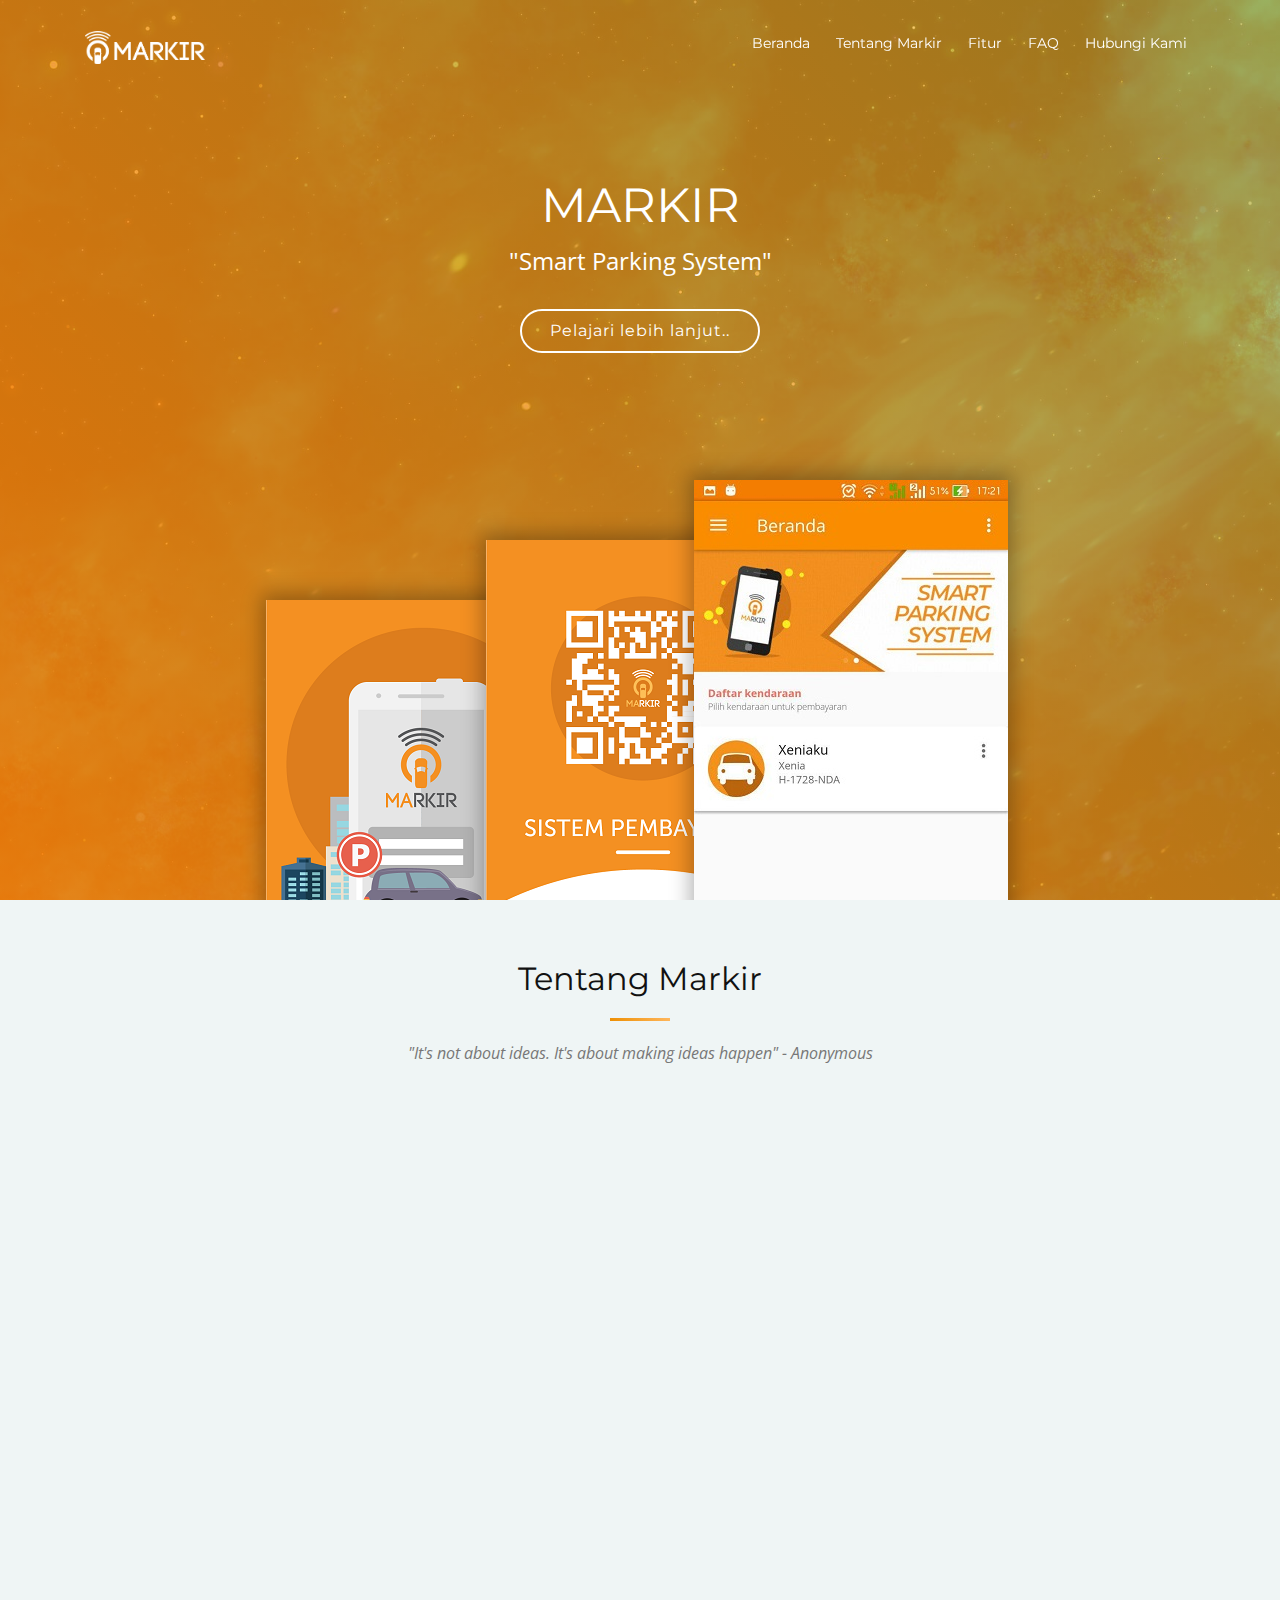
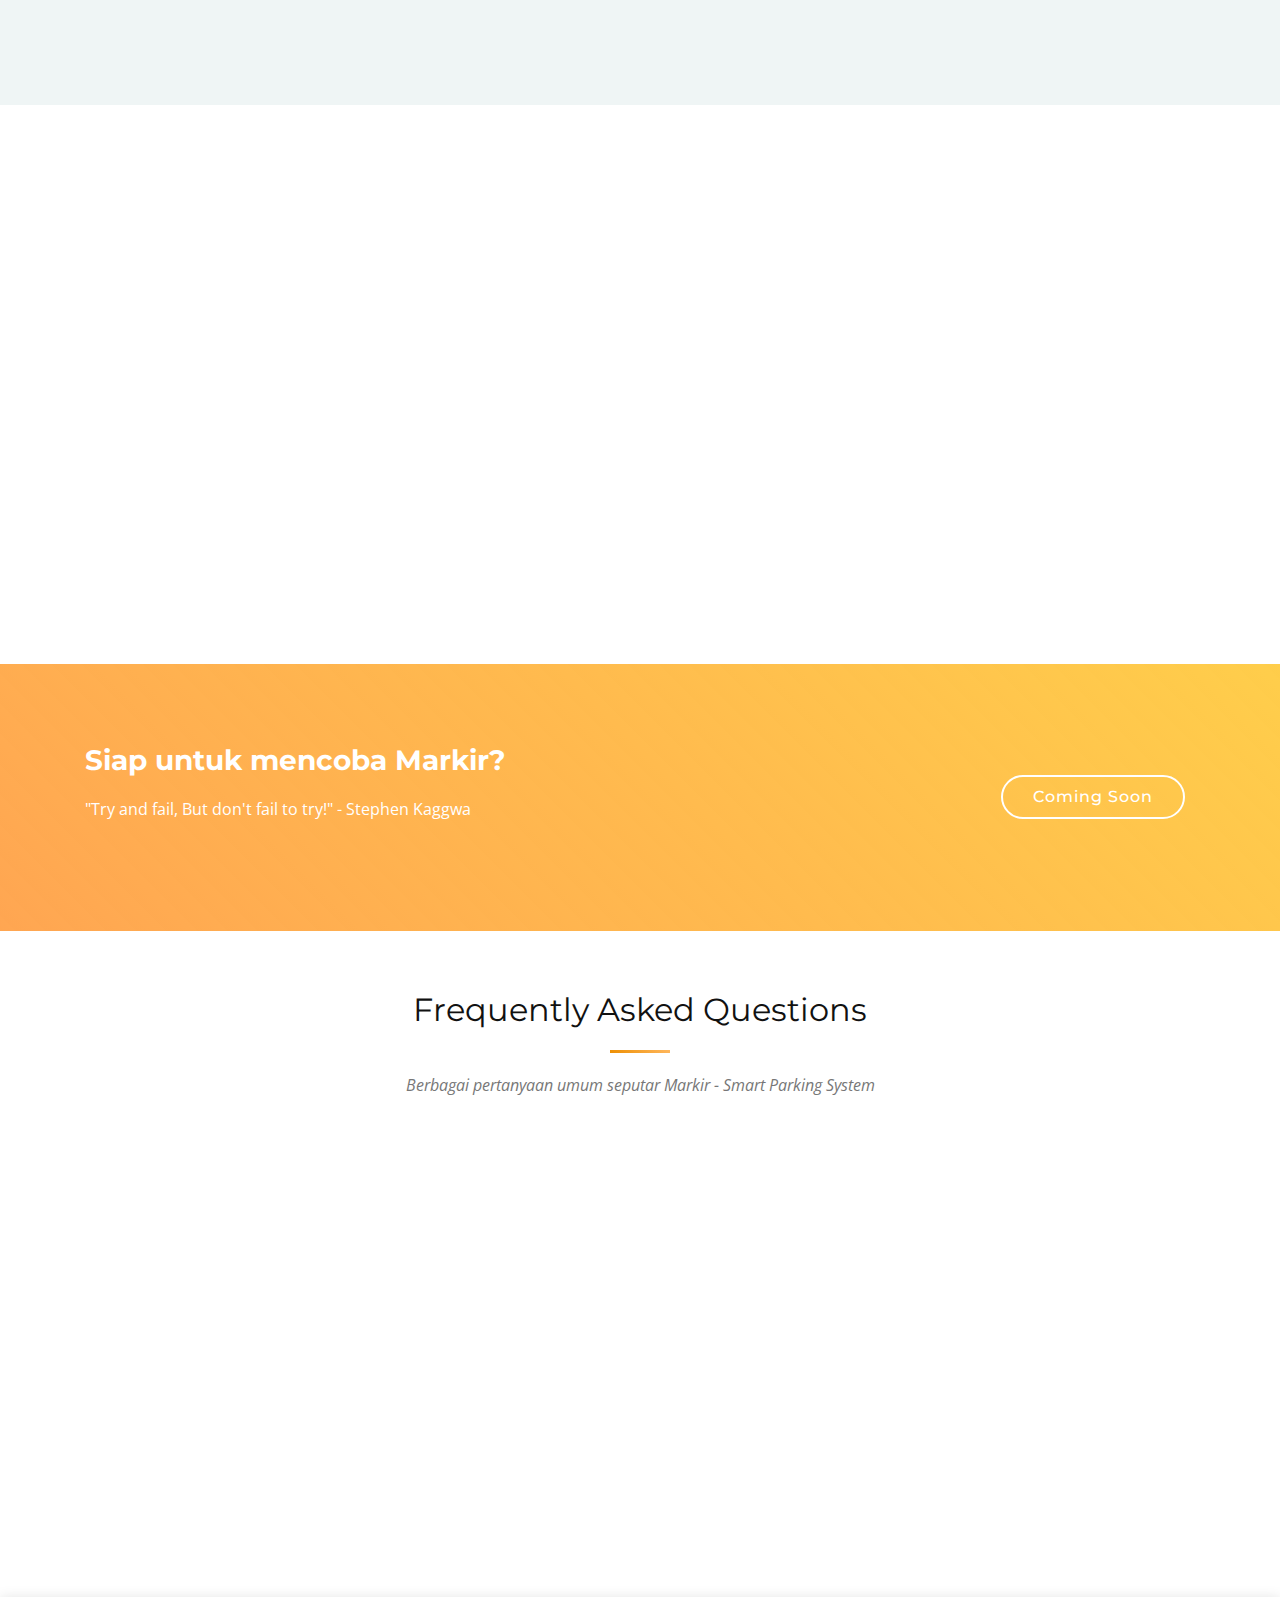
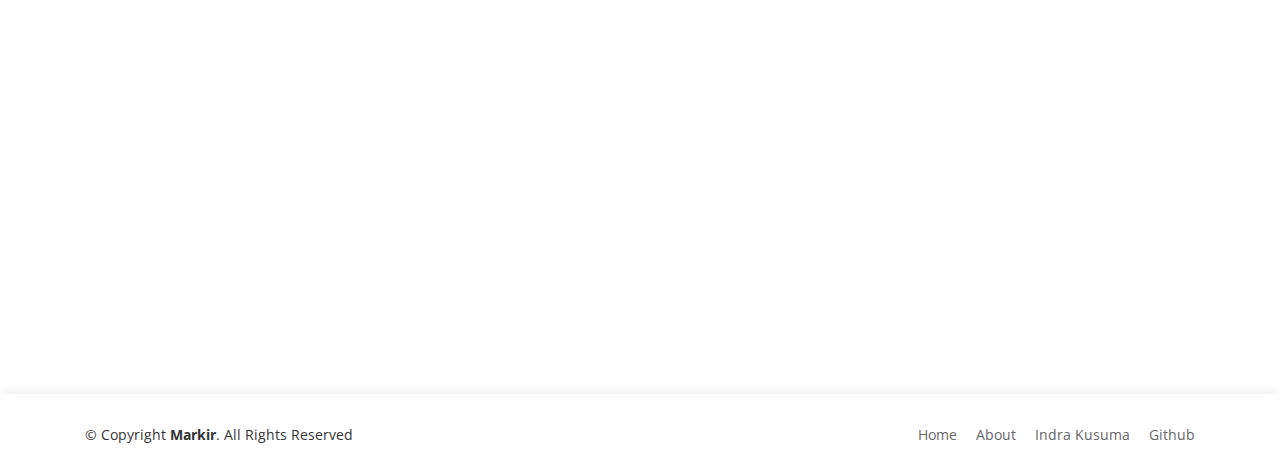
==== commit a800abad: "disabled extra features" ====
--- a/index.html
+++ b/index.html
@@ -186,7 +186,7 @@
     <!--==========================
       Product Advanced Featuress Section
     ============================-->
-    <section id="advanced-features">
+    <!-- <section id="advanced-features">
 
       <div class="features-row section-bg">
         <div class="container">
@@ -239,7 +239,7 @@
           </div>
         </div>
       </div>
-    </section><!-- #advanced-features -->
+    </section> --><!-- #advanced-features -->
 
     <!--==========================
       Call To Action Section
@@ -458,7 +458,7 @@
   <script src="lib/magnific-popup/magnific-popup.min.js"></script>
 
   <!-- Contact Form JavaScript File -->
-  <script src="assets/contactform/contactform.js"></script>
+  <script src="assets/js/contactform.js"></script>
 
   <!-- Template Main Javascript File -->
   <script src="assets/js/main.js"></script>
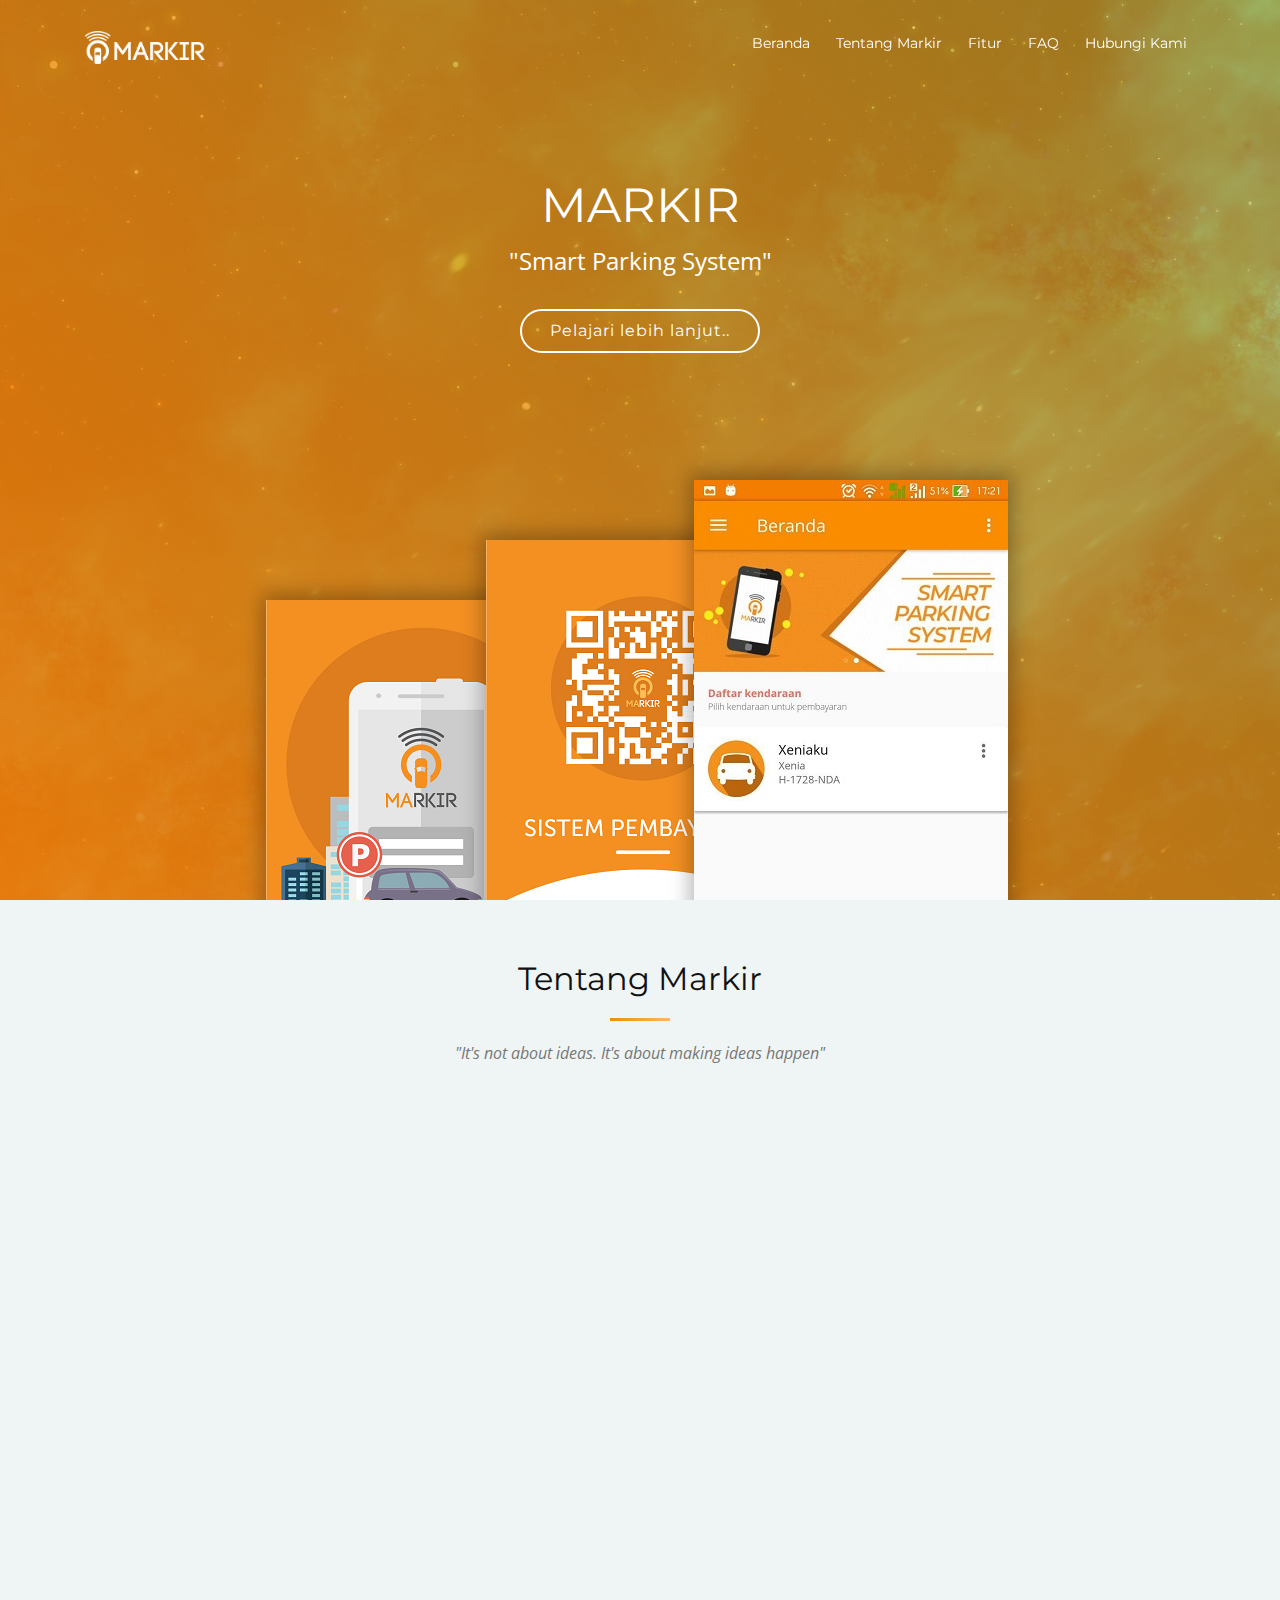
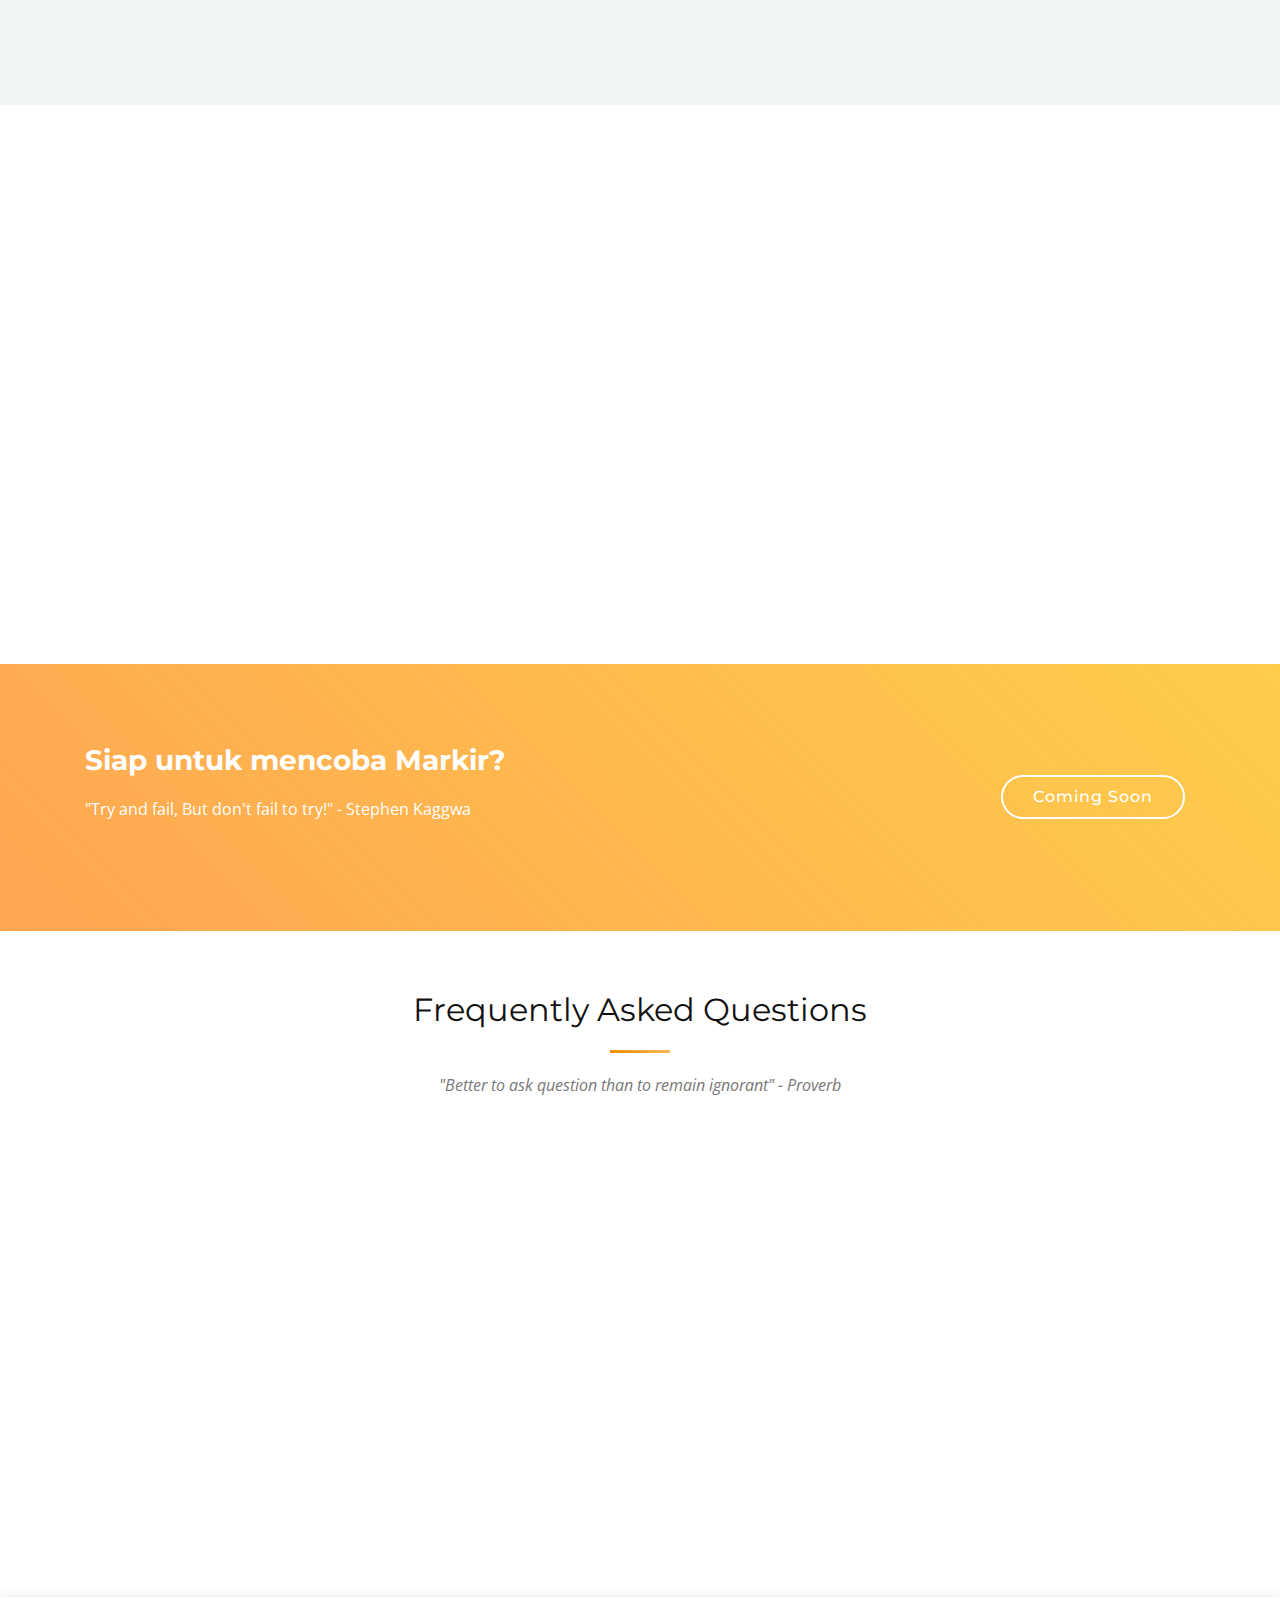
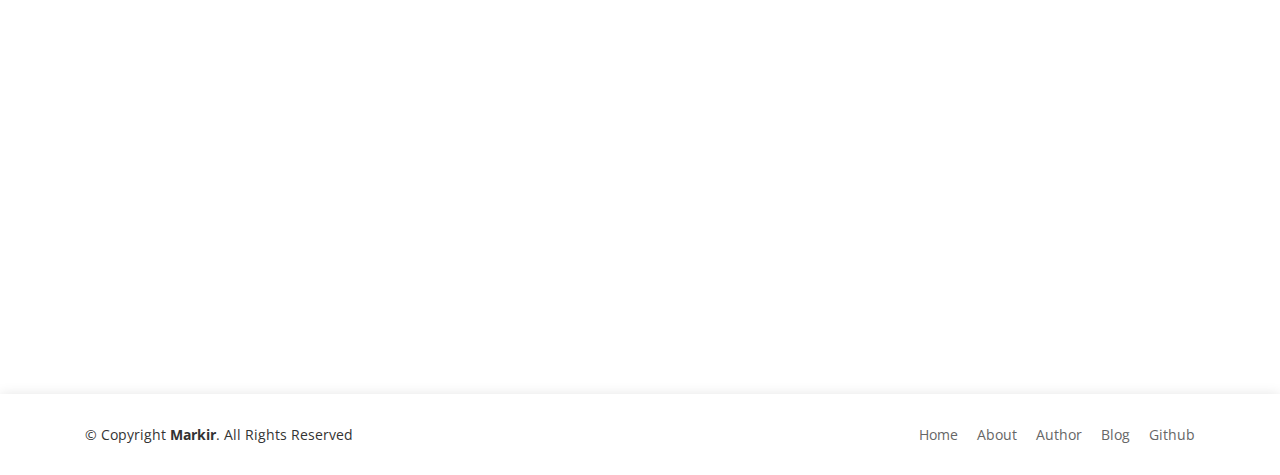
==== commit 389f0e6f: "add social media link" ====
--- a/index.html
+++ b/index.html
@@ -103,7 +103,7 @@
           <h3 class="section-title">Tentang Markir</h3>
           <span class="section-divider"></span>
           <p class="section-description">
-            "It's not about ideas. It's about making ideas happen" - Anonymous
+            "It's not about ideas. It's about making ideas happen"
           </p>
         </div>
 
@@ -268,7 +268,7 @@
         <div class="section-header">
           <h3 class="section-title">Frequently Asked Questions</h3>
           <span class="section-divider"></span>
-          <p class="section-description">Berbagai pertanyaan umum seputar Markir - Smart Parking System</p>
+          <p class="section-description">"Better to ask question than to remain ignorant" - Proverb</p>
         </div>
 
         <ul id="faq-list" class="wow fadeInUp">
@@ -349,11 +349,10 @@
                 Markir adalah prototipe Aplikasi sistem pembayaran parkir berbasis Android yang aman, mudah dan transparan. Markir dibuat guna menjadi alternatif solusi mengenai permasalahan transparansi pengelolaan lahan parkir.
               </p>
               <div class="social-links">
-                <a href="#" class="twitter"><i class="fa fa-twitter"></i></a>
-                <a href="#" class="facebook"><i class="fa fa-facebook"></i></a>
-                <a href="#" class="instagram"><i class="fa fa-instagram"></i></a>
-                <a href="#" class="google-plus"><i class="fa fa-google-plus"></i></a>
-                <a href="#" class="linkedin"><i class="fa fa-linkedin"></i></a>
+                <a href="https://twitter.com/id_indrakusuma" target="_blank" class="twitter"><i class="fa fa-twitter"></i></a>
+                <a href="https://facebook.com/id.indrakusuma" target="_blank" class="facebook"><i class="fa fa-facebook"></i></a>
+                <a href="https://instagram.com/id.indrakusuma" target="_blank" class="instagram"><i class="fa fa-instagram"></i></a>
+                <a href="https://www.linkedin.com/in/idindrakusuma/" target="_blank" class="linkedin"><i class="fa fa-linkedin"></i></a>
               </div>
             </div>
           </div>
@@ -437,7 +436,8 @@
           <nav class="footer-links text-lg-right text-center pt-2 pt-lg-0">
             <a href="#intro" class="scrollto">Home</a>
             <a href="#about" class="scrollto">About</a>
-            <a href="https://indrakusuma.web.id" target="_blank">Indra Kusuma</a>
+            <a href="https://indrakusuma.web.id" target="_blank">Author</a>
+            <a href="https://indrakusuma.web.id" target="_blank">Blog</a>
             <a href="https://github.com/idindrakusuma/landing-page-markir" target="_blank">Github</a>
           </nav>
         </div>
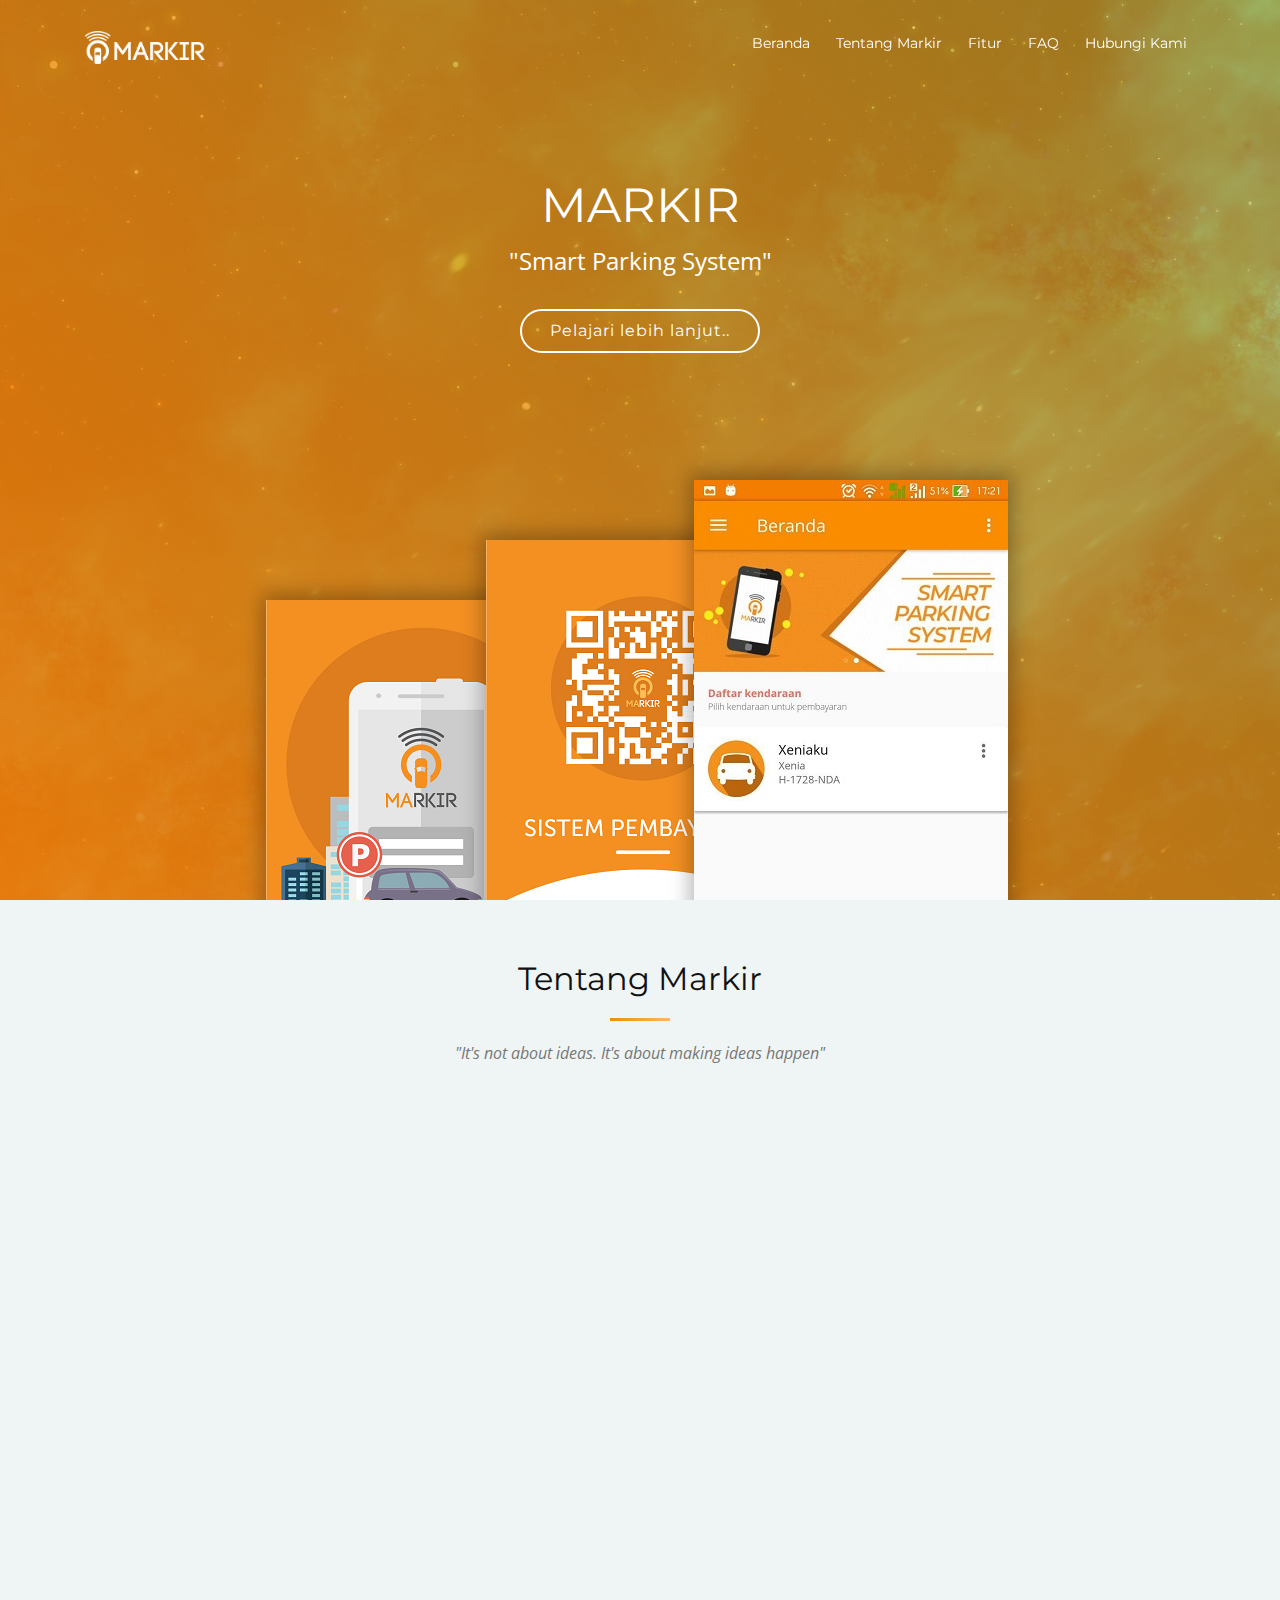
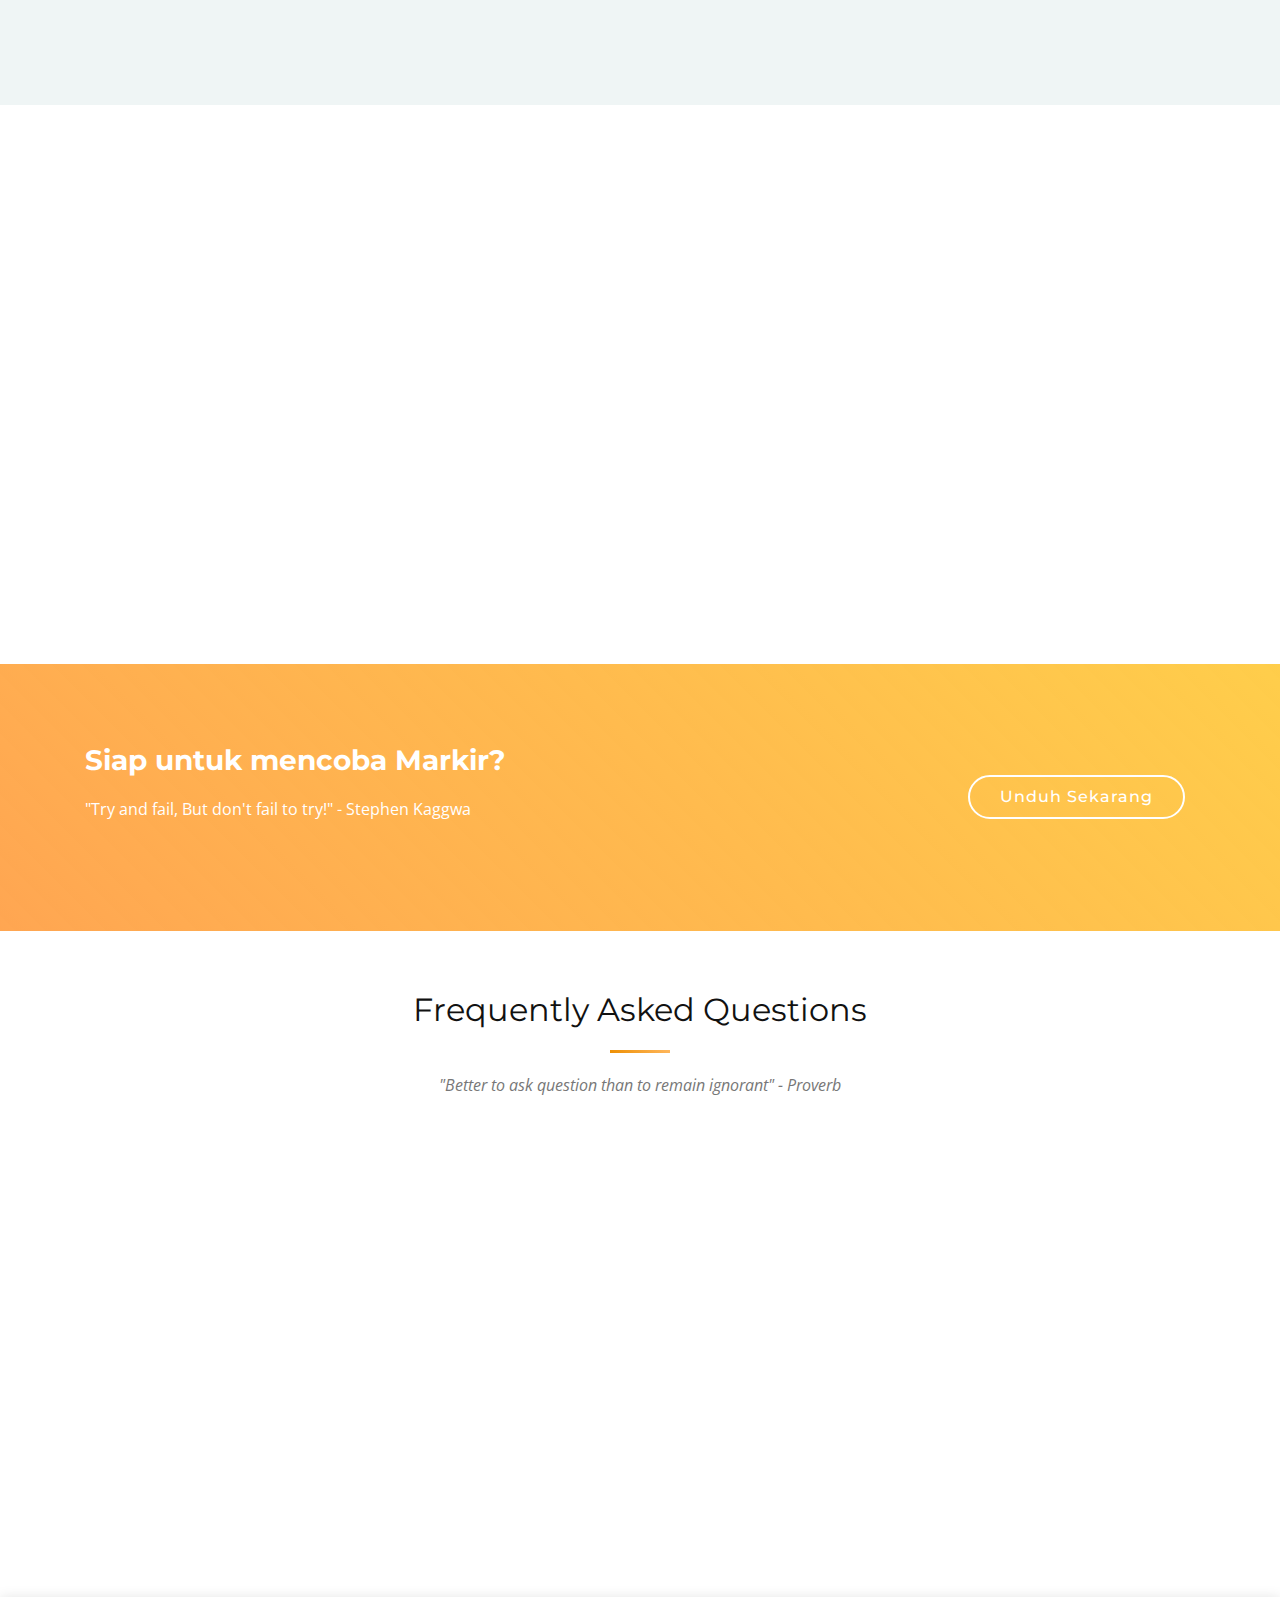
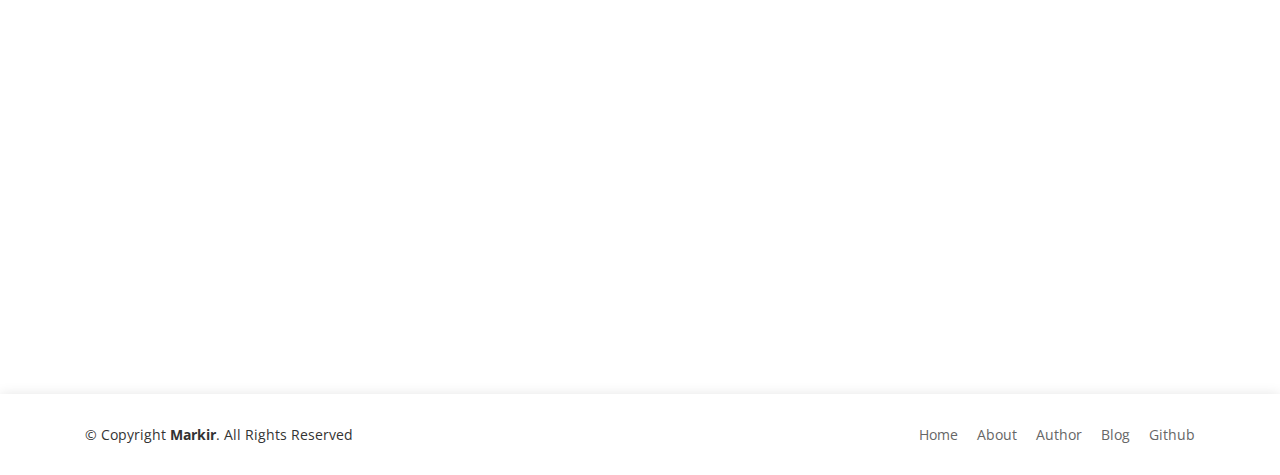
==== commit 9c5fb646: "add apk markir" ====
--- a/index.html
+++ b/index.html
@@ -252,7 +252,7 @@
             <p class="cta-text"> "Try and fail, But don't fail to try!" - Stephen Kaggwa</p>
           </div>
           <div class="col-lg-3 cta-btn-container text-center">
-            <a class="cta-btn align-middle" href="#">Coming Soon</a>
+            <a class="cta-btn align-middle" href="/storage/markir-app-debug-user.apk">Unduh Sekarang</a>
           </div>
         </div>
 
